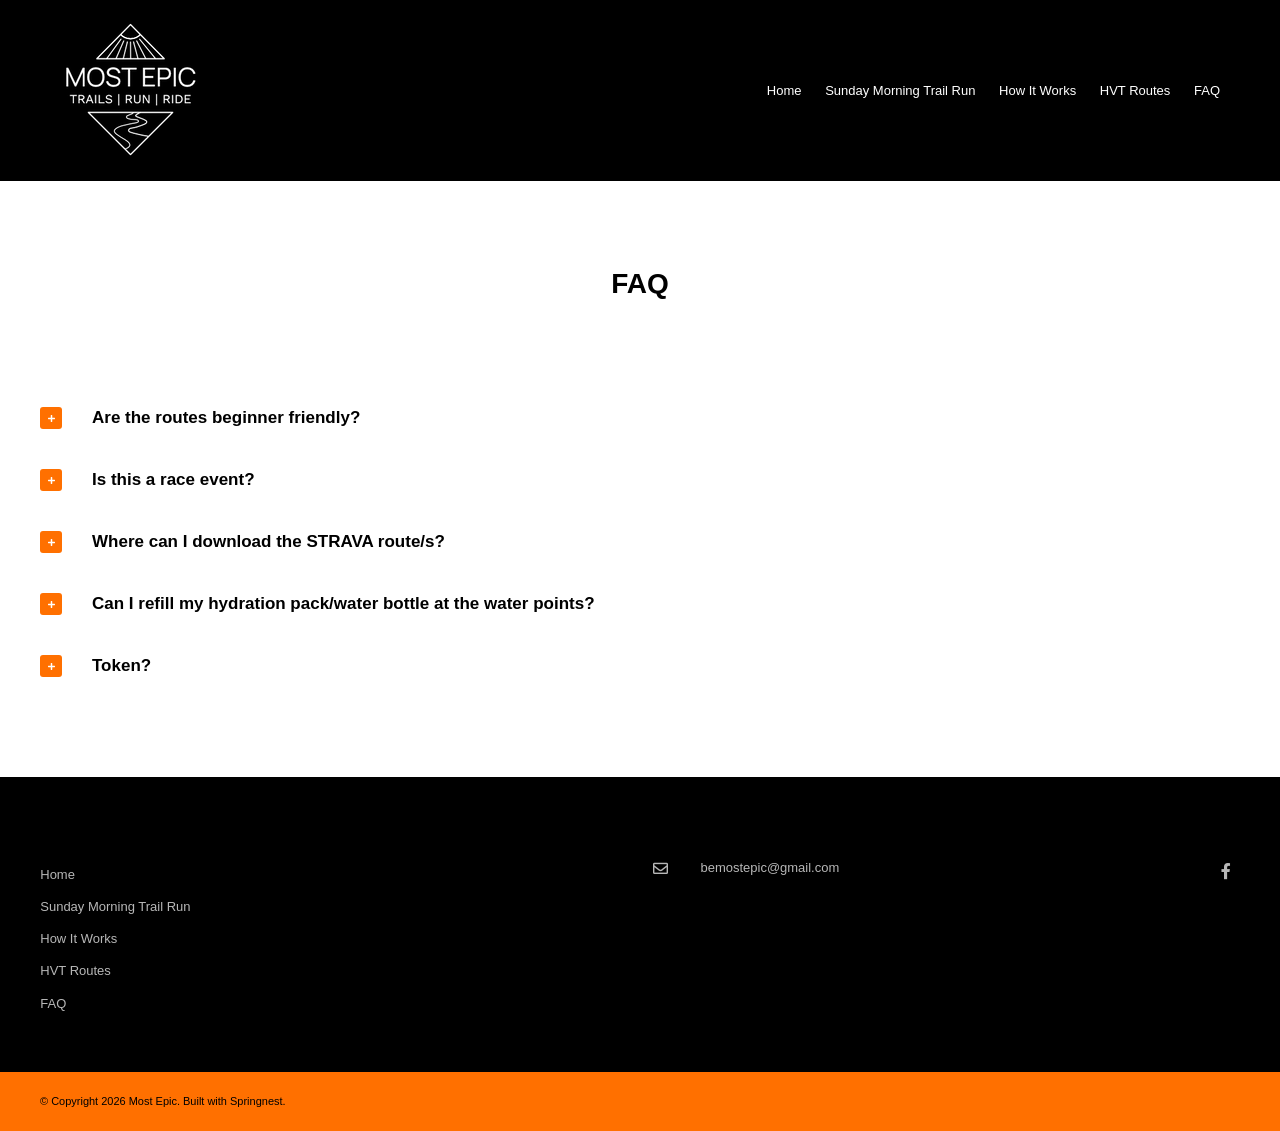
==== pages/faq/index.html @ 0f76d33a "Add files via upload" ====
<!DOCTYPE html>

<html class="no-js" lang="en">
<head>
<meta charset="utf-8"/>
<script>document.documentElement.className=document.documentElement.className.replace(/\bno-js\b/,'js');;</script>
<script>window.snQ=window.snQ||[];window.snReady=window.snReady||function(f){window.snQ.push(f);};(function(){var drained=false;function runOne(f){try{f(window.jQuery);}catch(e){if(window.console&&window.console.error){window.console.error(e);}}}
function drain(){if(drained||!window.jQuery){return;}
drained=true;window.snReady=runOne;var q=window.snQ;window.snQ=[];for(var i=0;i<q.length;i++){runOne(q[i]);}}
if(document.readyState==='loading'){document.addEventListener('DOMContentLoaded',drain);}else{drain();}
window.addEventListener('load',drain);})();;</script>
<link href="../../assets/mostepic.springnest.com/media/img/1kn/v3_logo_only_1000x1000761a430.png" rel="icon"/>
<style type="text/css">@font-face {font-family:'Montserrat';font-style:normal;font-weight:400;src:url(../../assets/mostepic.springnest.com/cf-fonts/s/montserrat/5.2.8/cyrillic/400/normal.woff2);unicode-range:U+0301,U+0400-045F,U+0490-0491,U+04B0-04B1,U+2116;font-display:swap;}@font-face {font-family:'Montserrat';font-style:normal;font-weight:400;src:url(../../assets/mostepic.springnest.com/cf-fonts/s/montserrat/5.2.8/cyrillic-ext/400/normal.woff2);unicode-range:U+0460-052F,U+1C80-1C8A,U+20B4,U+2DE0-2DFF,U+A640-A69F,U+FE2E-FE2F;font-display:swap;}@font-face {font-family:'Montserrat';font-style:normal;font-weight:400;src:url(../../assets/mostepic.springnest.com/cf-fonts/s/montserrat/5.2.8/latin-ext/400/normal.woff2);unicode-range:U+0100-02BA,U+02BD-02C5,U+02C7-02CC,U+02CE-02D7,U+02DD-02FF,U+0304,U+0308,U+0329,U+1D00-1DBF,U+1E00-1E9F,U+1EF2-1EFF,U+2020,U+20A0-20AB,U+20AD-20C0,U+2113,U+2C60-2C7F,U+A720-A7FF;font-display:swap;}@font-face {font-family:'Montserrat';font-style:normal;font-weight:400;src:url(../../assets/mostepic.springnest.com/cf-fonts/s/montserrat/5.2.8/vietnamese/400/normal.woff2);unicode-range:U+0102-0103,U+0110-0111,U+0128-0129,U+0168-0169,U+01A0-01A1,U+01AF-01B0,U+0300-0301,U+0303-0304,U+0308-0309,U+0323,U+0329,U+1EA0-1EF9,U+20AB;font-display:swap;}@font-face {font-family:'Montserrat';font-style:normal;font-weight:400;src:url(../../assets/mostepic.springnest.com/cf-fonts/s/montserrat/5.2.8/latin/400/normal.woff2);unicode-range:U+0000-00FF,U+0131,U+0152-0153,U+02BB-02BC,U+02C6,U+02DA,U+02DC,U+0304,U+0308,U+0329,U+2000-206F,U+20AC,U+2122,U+2191,U+2193,U+2212,U+2215,U+FEFF,U+FFFD;font-display:swap;}@font-face {font-family:'Oswald';font-style:normal;font-weight:700;src:url(../../assets/mostepic.springnest.com/cf-fonts/s/oswald/5.2.8/cyrillic/700/normal.woff2);unicode-range:U+0301,U+0400-045F,U+0490-0491,U+04B0-04B1,U+2116;font-display:swap;}@font-face {font-family:'Oswald';font-style:normal;font-weight:700;src:url(../../assets/mostepic.springnest.com/cf-fonts/s/oswald/5.2.8/cyrillic-ext/700/normal.woff2);unicode-range:U+0460-052F,U+1C80-1C8A,U+20B4,U+2DE0-2DFF,U+A640-A69F,U+FE2E-FE2F;font-display:swap;}@font-face {font-family:'Oswald';font-style:normal;font-weight:700;src:url(../../assets/mostepic.springnest.com/cf-fonts/s/oswald/5.2.8/latin-ext/700/normal.woff2);unicode-range:U+0100-02BA,U+02BD-02C5,U+02C7-02CC,U+02CE-02D7,U+02DD-02FF,U+0304,U+0308,U+0329,U+1D00-1DBF,U+1E00-1E9F,U+1EF2-1EFF,U+2020,U+20A0-20AB,U+20AD-20C0,U+2113,U+2C60-2C7F,U+A720-A7FF;font-display:swap;}@font-face {font-family:'Oswald';font-style:normal;font-weight:700;src:url(../../assets/mostepic.springnest.com/cf-fonts/s/oswald/5.2.8/vietnamese/700/normal.woff2);unicode-range:U+0102-0103,U+0110-0111,U+0128-0129,U+0168-0169,U+01A0-01A1,U+01AF-01B0,U+0300-0301,U+0303-0304,U+0308-0309,U+0323,U+0329,U+1EA0-1EF9,U+20AB;font-display:swap;}@font-face {font-family:'Oswald';font-style:normal;font-weight:700;src:url(../../assets/mostepic.springnest.com/cf-fonts/s/oswald/5.2.8/latin/700/normal.woff2);unicode-range:U+0000-00FF,U+0131,U+0152-0153,U+02BB-02BC,U+02C6,U+02DA,U+02DC,U+0304,U+0308,U+0329,U+2000-206F,U+20AC,U+2122,U+2191,U+2193,U+2212,U+2215,U+FEFF,U+FFFD;font-display:swap;}@font-face {font-family:'Roboto';font-style:normal;font-weight:700;src:url(../../assets/mostepic.springnest.com/cf-fonts/s/roboto/5.2.10/math/700/normal.woff2);unicode-range:U+0302-0303,U+0305,U+0307-0308,U+0310,U+0312,U+0315,U+031A,U+0326-0327,U+032C,U+032F-0330,U+0332-0333,U+0338,U+033A,U+0346,U+034D,U+0391-03A1,U+03A3-03A9,U+03B1-03C9,U+03D1,U+03D5-03D6,U+03F0-03F1,U+03F4-03F5,U+2016-2017,U+2034-2038,U+203C,U+2040,U+2043,U+2047,U+2050,U+2057,U+205F,U+2070-2071,U+2074-208E,U+2090-209C,U+20D0-20DC,U+20E1,U+20E5-20EF,U+2100-2112,U+2114-2115,U+2117-2121,U+2123-214F,U+2190,U+2192,U+2194-21AE,U+21B0-21E5,U+21F1-21F2,U+21F4-2211,U+2213-2214,U+2216-22FF,U+2308-230B,U+2310,U+2319,U+231C-2321,U+2336-237A,U+237C,U+2395,U+239B-23B7,U+23D0,U+23DC-23E1,U+2474-2475,U+25AF,U+25B3,U+25B7,U+25BD,U+25C1,U+25CA,U+25CC,U+25FB,U+266D-266F,U+27C0-27FF,U+2900-2AFF,U+2B0E-2B11,U+2B30-2B4C,U+2BFE,U+3030,U+FF5B,U+FF5D,U+1D400-1D7FF,U+1EE00-1EEFF;font-display:swap;}@font-face {font-family:'Roboto';font-style:normal;font-weight:700;src:url(../../assets/mostepic.springnest.com/cf-fonts/s/roboto/5.2.10/latin/700/normal.woff2);unicode-range:U+0000-00FF,U+0131,U+0152-0153,U+02BB-02BC,U+02C6,U+02DA,U+02DC,U+0304,U+0308,U+0329,U+2000-206F,U+20AC,U+2122,U+2191,U+2193,U+2212,U+2215,U+FEFF,U+FFFD;font-display:swap;}@font-face {font-family:'Roboto';font-style:normal;font-weight:700;src:url(../../assets/mostepic.springnest.com/cf-fonts/s/roboto/5.2.10/greek-ext/700/normal.woff2);unicode-range:U+1F00-1FFF;font-display:swap;}@font-face {font-family:'Roboto';font-style:normal;font-weight:700;src:url(../../assets/mostepic.springnest.com/cf-fonts/s/roboto/5.2.10/cyrillic-ext/700/normal.woff2);unicode-range:U+0460-052F,U+1C80-1C8A,U+20B4,U+2DE0-2DFF,U+A640-A69F,U+FE2E-FE2F;font-display:swap;}@font-face {font-family:'Roboto';font-style:normal;font-weight:700;src:url(../../assets/mostepic.springnest.com/cf-fonts/s/roboto/5.2.10/greek/700/normal.woff2);unicode-range:U+0370-0377,U+037A-037F,U+0384-038A,U+038C,U+038E-03A1,U+03A3-03FF;font-display:swap;}@font-face {font-family:'Roboto';font-style:normal;font-weight:700;src:url(../../assets/mostepic.springnest.com/cf-fonts/s/roboto/5.2.10/cyrillic/700/normal.woff2);unicode-range:U+0301,U+0400-045F,U+0490-0491,U+04B0-04B1,U+2116;font-display:swap;}@font-face {font-family:'Roboto';font-style:normal;font-weight:700;src:url(../../assets/mostepic.springnest.com/cf-fonts/s/roboto/5.2.10/latin-ext/700/normal.woff2);unicode-range:U+0100-02BA,U+02BD-02C5,U+02C7-02CC,U+02CE-02D7,U+02DD-02FF,U+0304,U+0308,U+0329,U+1D00-1DBF,U+1E00-1E9F,U+1EF2-1EFF,U+2020,U+20A0-20AB,U+20AD-20C0,U+2113,U+2C60-2C7F,U+A720-A7FF;font-display:swap;}@font-face {font-family:'Roboto';font-style:normal;font-weight:700;src:url(../../assets/mostepic.springnest.com/cf-fonts/s/roboto/5.2.10/symbols/700/normal.woff2);unicode-range:U+0001-000C,U+000E-001F,U+007F-009F,U+20DD-20E0,U+20E2-20E4,U+2150-218F,U+2190,U+2192,U+2194-2199,U+21AF,U+21E6-21F0,U+21F3,U+2218-2219,U+2299,U+22C4-22C6,U+2300-243F,U+2440-244A,U+2460-24FF,U+25A0-27BF,U+2800-28FF,U+2921-2922,U+2981,U+29BF,U+29EB,U+2B00-2BFF,U+4DC0-4DFF,U+FFF9-FFFB,U+10140-1018E,U+10190-1019C,U+101A0,U+101D0-101FD,U+102E0-102FB,U+10E60-10E7E,U+1D2C0-1D2D3,U+1D2E0-1D37F,U+1F000-1F0FF,U+1F100-1F1AD,U+1F1E6-1F1FF,U+1F30D-1F30F,U+1F315,U+1F31C,U+1F31E,U+1F320-1F32C,U+1F336,U+1F378,U+1F37D,U+1F382,U+1F393-1F39F,U+1F3A7-1F3A8,U+1F3AC-1F3AF,U+1F3C2,U+1F3C4-1F3C6,U+1F3CA-1F3CE,U+1F3D4-1F3E0,U+1F3ED,U+1F3F1-1F3F3,U+1F3F5-1F3F7,U+1F408,U+1F415,U+1F41F,U+1F426,U+1F43F,U+1F441-1F442,U+1F444,U+1F446-1F449,U+1F44C-1F44E,U+1F453,U+1F46A,U+1F47D,U+1F4A3,U+1F4B0,U+1F4B3,U+1F4B9,U+1F4BB,U+1F4BF,U+1F4C8-1F4CB,U+1F4D6,U+1F4DA,U+1F4DF,U+1F4E3-1F4E6,U+1F4EA-1F4ED,U+1F4F7,U+1F4F9-1F4FB,U+1F4FD-1F4FE,U+1F503,U+1F507-1F50B,U+1F50D,U+1F512-1F513,U+1F53E-1F54A,U+1F54F-1F5FA,U+1F610,U+1F650-1F67F,U+1F687,U+1F68D,U+1F691,U+1F694,U+1F698,U+1F6AD,U+1F6B2,U+1F6B9-1F6BA,U+1F6BC,U+1F6C6-1F6CF,U+1F6D3-1F6D7,U+1F6E0-1F6EA,U+1F6F0-1F6F3,U+1F6F7-1F6FC,U+1F700-1F7FF,U+1F800-1F80B,U+1F810-1F847,U+1F850-1F859,U+1F860-1F887,U+1F890-1F8AD,U+1F8B0-1F8BB,U+1F8C0-1F8C1,U+1F900-1F90B,U+1F93B,U+1F946,U+1F984,U+1F996,U+1F9E9,U+1FA00-1FA6F,U+1FA70-1FA7C,U+1FA80-1FA89,U+1FA8F-1FAC6,U+1FACE-1FADC,U+1FADF-1FAE9,U+1FAF0-1FAF8,U+1FB00-1FBFF;font-display:swap;}@font-face {font-family:'Roboto';font-style:normal;font-weight:700;src:url(../../assets/mostepic.springnest.com/cf-fonts/s/roboto/5.2.10/vietnamese/700/normal.woff2);unicode-range:U+0102-0103,U+0110-0111,U+0128-0129,U+0168-0169,U+01A0-01A1,U+01AF-01B0,U+0300-0301,U+0303-0304,U+0308-0309,U+0323,U+0329,U+1EA0-1EF9,U+20AB;font-display:swap;}@font-face {font-family:'Roboto';font-style:normal;font-weight:400;src:url(../../assets/mostepic.springnest.com/cf-fonts/s/roboto/5.2.10/greek/400/normal.woff2);unicode-range:U+0370-0377,U+037A-037F,U+0384-038A,U+038C,U+038E-03A1,U+03A3-03FF;font-display:swap;}@font-face {font-family:'Roboto';font-style:normal;font-weight:400;src:url(../../assets/mostepic.springnest.com/cf-fonts/s/roboto/5.2.10/latin-ext/400/normal.woff2);unicode-range:U+0100-02BA,U+02BD-02C5,U+02C7-02CC,U+02CE-02D7,U+02DD-02FF,U+0304,U+0308,U+0329,U+1D00-1DBF,U+1E00-1E9F,U+1EF2-1EFF,U+2020,U+20A0-20AB,U+20AD-20C0,U+2113,U+2C60-2C7F,U+A720-A7FF;font-display:swap;}@font-face {font-family:'Roboto';font-style:normal;font-weight:400;src:url(../../assets/mostepic.springnest.com/cf-fonts/s/roboto/5.2.10/symbols/400/normal.woff2);unicode-range:U+0001-000C,U+000E-001F,U+007F-009F,U+20DD-20E0,U+20E2-20E4,U+2150-218F,U+2190,U+2192,U+2194-2199,U+21AF,U+21E6-21F0,U+21F3,U+2218-2219,U+2299,U+22C4-22C6,U+2300-243F,U+2440-244A,U+2460-24FF,U+25A0-27BF,U+2800-28FF,U+2921-2922,U+2981,U+29BF,U+29EB,U+2B00-2BFF,U+4DC0-4DFF,U+FFF9-FFFB,U+10140-1018E,U+10190-1019C,U+101A0,U+101D0-101FD,U+102E0-102FB,U+10E60-10E7E,U+1D2C0-1D2D3,U+1D2E0-1D37F,U+1F000-1F0FF,U+1F100-1F1AD,U+1F1E6-1F1FF,U+1F30D-1F30F,U+1F315,U+1F31C,U+1F31E,U+1F320-1F32C,U+1F336,U+1F378,U+1F37D,U+1F382,U+1F393-1F39F,U+1F3A7-1F3A8,U+1F3AC-1F3AF,U+1F3C2,U+1F3C4-1F3C6,U+1F3CA-1F3CE,U+1F3D4-1F3E0,U+1F3ED,U+1F3F1-1F3F3,U+1F3F5-1F3F7,U+1F408,U+1F415,U+1F41F,U+1F426,U+1F43F,U+1F441-1F442,U+1F444,U+1F446-1F449,U+1F44C-1F44E,U+1F453,U+1F46A,U+1F47D,U+1F4A3,U+1F4B0,U+1F4B3,U+1F4B9,U+1F4BB,U+1F4BF,U+1F4C8-1F4CB,U+1F4D6,U+1F4DA,U+1F4DF,U+1F4E3-1F4E6,U+1F4EA-1F4ED,U+1F4F7,U+1F4F9-1F4FB,U+1F4FD-1F4FE,U+1F503,U+1F507-1F50B,U+1F50D,U+1F512-1F513,U+1F53E-1F54A,U+1F54F-1F5FA,U+1F610,U+1F650-1F67F,U+1F687,U+1F68D,U+1F691,U+1F694,U+1F698,U+1F6AD,U+1F6B2,U+1F6B9-1F6BA,U+1F6BC,U+1F6C6-1F6CF,U+1F6D3-1F6D7,U+1F6E0-1F6EA,U+1F6F0-1F6F3,U+1F6F7-1F6FC,U+1F700-1F7FF,U+1F800-1F80B,U+1F810-1F847,U+1F850-1F859,U+1F860-1F887,U+1F890-1F8AD,U+1F8B0-1F8BB,U+1F8C0-1F8C1,U+1F900-1F90B,U+1F93B,U+1F946,U+1F984,U+1F996,U+1F9E9,U+1FA00-1FA6F,U+1FA70-1FA7C,U+1FA80-1FA89,U+1FA8F-1FAC6,U+1FACE-1FADC,U+1FADF-1FAE9,U+1FAF0-1FAF8,U+1FB00-1FBFF;font-display:swap;}@font-face {font-family:'Roboto';font-style:normal;font-weight:400;src:url(../../assets/mostepic.springnest.com/cf-fonts/s/roboto/5.2.10/cyrillic/400/normal.woff2);unicode-range:U+0301,U+0400-045F,U+0490-0491,U+04B0-04B1,U+2116;font-display:swap;}@font-face {font-family:'Roboto';font-style:normal;font-weight:400;src:url(../../assets/mostepic.springnest.com/cf-fonts/s/roboto/5.2.10/vietnamese/400/normal.woff2);unicode-range:U+0102-0103,U+0110-0111,U+0128-0129,U+0168-0169,U+01A0-01A1,U+01AF-01B0,U+0300-0301,U+0303-0304,U+0308-0309,U+0323,U+0329,U+1EA0-1EF9,U+20AB;font-display:swap;}@font-face {font-family:'Roboto';font-style:normal;font-weight:400;src:url(../../assets/mostepic.springnest.com/cf-fonts/s/roboto/5.2.10/greek-ext/400/normal.woff2);unicode-range:U+1F00-1FFF;font-display:swap;}@font-face {font-family:'Roboto';font-style:normal;font-weight:400;src:url(../../assets/mostepic.springnest.com/cf-fonts/s/roboto/5.2.10/cyrillic-ext/400/normal.woff2);unicode-range:U+0460-052F,U+1C80-1C8A,U+20B4,U+2DE0-2DFF,U+A640-A69F,U+FE2E-FE2F;font-display:swap;}@font-face {font-family:'Roboto';font-style:normal;font-weight:400;src:url(../../assets/mostepic.springnest.com/cf-fonts/s/roboto/5.2.10/latin/400/normal.woff2);unicode-range:U+0000-00FF,U+0131,U+0152-0153,U+02BB-02BC,U+02C6,U+02DA,U+02DC,U+0304,U+0308,U+0329,U+2000-206F,U+20AC,U+2122,U+2191,U+2193,U+2212,U+2215,U+FEFF,U+FFFD;font-display:swap;}@font-face {font-family:'Roboto';font-style:normal;font-weight:400;src:url(../../assets/mostepic.springnest.com/cf-fonts/s/roboto/5.2.10/math/400/normal.woff2);unicode-range:U+0302-0303,U+0305,U+0307-0308,U+0310,U+0312,U+0315,U+031A,U+0326-0327,U+032C,U+032F-0330,U+0332-0333,U+0338,U+033A,U+0346,U+034D,U+0391-03A1,U+03A3-03A9,U+03B1-03C9,U+03D1,U+03D5-03D6,U+03F0-03F1,U+03F4-03F5,U+2016-2017,U+2034-2038,U+203C,U+2040,U+2043,U+2047,U+2050,U+2057,U+205F,U+2070-2071,U+2074-208E,U+2090-209C,U+20D0-20DC,U+20E1,U+20E5-20EF,U+2100-2112,U+2114-2115,U+2117-2121,U+2123-214F,U+2190,U+2192,U+2194-21AE,U+21B0-21E5,U+21F1-21F2,U+21F4-2211,U+2213-2214,U+2216-22FF,U+2308-230B,U+2310,U+2319,U+231C-2321,U+2336-237A,U+237C,U+2395,U+239B-23B7,U+23D0,U+23DC-23E1,U+2474-2475,U+25AF,U+25B3,U+25B7,U+25BD,U+25C1,U+25CA,U+25CC,U+25FB,U+266D-266F,U+27C0-27FF,U+2900-2AFF,U+2B0E-2B11,U+2B30-2B4C,U+2BFE,U+3030,U+FF5B,U+FF5D,U+1D400-1D7FF,U+1EE00-1EEFF;font-display:swap;}@font-face {font-family:'Roboto';font-style:normal;font-weight:500;src:url(../../assets/mostepic.springnest.com/cf-fonts/s/roboto/5.2.10/cyrillic/500/normal.woff2);unicode-range:U+0301,U+0400-045F,U+0490-0491,U+04B0-04B1,U+2116;font-display:swap;}@font-face {font-family:'Roboto';font-style:normal;font-weight:500;src:url(../../assets/mostepic.springnest.com/cf-fonts/s/roboto/5.2.10/latin-ext/500/normal.woff2);unicode-range:U+0100-02BA,U+02BD-02C5,U+02C7-02CC,U+02CE-02D7,U+02DD-02FF,U+0304,U+0308,U+0329,U+1D00-1DBF,U+1E00-1E9F,U+1EF2-1EFF,U+2020,U+20A0-20AB,U+20AD-20C0,U+2113,U+2C60-2C7F,U+A720-A7FF;font-display:swap;}@font-face {font-family:'Roboto';font-style:normal;font-weight:500;src:url(../../assets/mostepic.springnest.com/cf-fonts/s/roboto/5.2.10/vietnamese/500/normal.woff2);unicode-range:U+0102-0103,U+0110-0111,U+0128-0129,U+0168-0169,U+01A0-01A1,U+01AF-01B0,U+0300-0301,U+0303-0304,U+0308-0309,U+0323,U+0329,U+1EA0-1EF9,U+20AB;font-display:swap;}@font-face {font-family:'Roboto';font-style:normal;font-weight:500;src:url(../../assets/mostepic.springnest.com/cf-fonts/s/roboto/5.2.10/math/500/normal.woff2);unicode-range:U+0302-0303,U+0305,U+0307-0308,U+0310,U+0312,U+0315,U+031A,U+0326-0327,U+032C,U+032F-0330,U+0332-0333,U+0338,U+033A,U+0346,U+034D,U+0391-03A1,U+03A3-03A9,U+03B1-03C9,U+03D1,U+03D5-03D6,U+03F0-03F1,U+03F4-03F5,U+2016-2017,U+2034-2038,U+203C,U+2040,U+2043,U+2047,U+2050,U+2057,U+205F,U+2070-2071,U+2074-208E,U+2090-209C,U+20D0-20DC,U+20E1,U+20E5-20EF,U+2100-2112,U+2114-2115,U+2117-2121,U+2123-214F,U+2190,U+2192,U+2194-21AE,U+21B0-21E5,U+21F1-21F2,U+21F4-2211,U+2213-2214,U+2216-22FF,U+2308-230B,U+2310,U+2319,U+231C-2321,U+2336-237A,U+237C,U+2395,U+239B-23B7,U+23D0,U+23DC-23E1,U+2474-2475,U+25AF,U+25B3,U+25B7,U+25BD,U+25C1,U+25CA,U+25CC,U+25FB,U+266D-266F,U+27C0-27FF,U+2900-2AFF,U+2B0E-2B11,U+2B30-2B4C,U+2BFE,U+3030,U+FF5B,U+FF5D,U+1D400-1D7FF,U+1EE00-1EEFF;font-display:swap;}@font-face {font-family:'Roboto';font-style:normal;font-weight:500;src:url(../../assets/mostepic.springnest.com/cf-fonts/s/roboto/5.2.10/latin/500/normal.woff2);unicode-range:U+0000-00FF,U+0131,U+0152-0153,U+02BB-02BC,U+02C6,U+02DA,U+02DC,U+0304,U+0308,U+0329,U+2000-206F,U+20AC,U+2122,U+2191,U+2193,U+2212,U+2215,U+FEFF,U+FFFD;font-display:swap;}@font-face {font-family:'Roboto';font-style:normal;font-weight:500;src:url(../../assets/mostepic.springnest.com/cf-fonts/s/roboto/5.2.10/cyrillic-ext/500/normal.woff2);unicode-range:U+0460-052F,U+1C80-1C8A,U+20B4,U+2DE0-2DFF,U+A640-A69F,U+FE2E-FE2F;font-display:swap;}@font-face {font-family:'Roboto';font-style:normal;font-weight:500;src:url(../../assets/mostepic.springnest.com/cf-fonts/s/roboto/5.2.10/greek-ext/500/normal.woff2);unicode-range:U+1F00-1FFF;font-display:swap;}@font-face {font-family:'Roboto';font-style:normal;font-weight:500;src:url(../../assets/mostepic.springnest.com/cf-fonts/s/roboto/5.2.10/symbols/500/normal.woff2);unicode-range:U+0001-000C,U+000E-001F,U+007F-009F,U+20DD-20E0,U+20E2-20E4,U+2150-218F,U+2190,U+2192,U+2194-2199,U+21AF,U+21E6-21F0,U+21F3,U+2218-2219,U+2299,U+22C4-22C6,U+2300-243F,U+2440-244A,U+2460-24FF,U+25A0-27BF,U+2800-28FF,U+2921-2922,U+2981,U+29BF,U+29EB,U+2B00-2BFF,U+4DC0-4DFF,U+FFF9-FFFB,U+10140-1018E,U+10190-1019C,U+101A0,U+101D0-101FD,U+102E0-102FB,U+10E60-10E7E,U+1D2C0-1D2D3,U+1D2E0-1D37F,U+1F000-1F0FF,U+1F100-1F1AD,U+1F1E6-1F1FF,U+1F30D-1F30F,U+1F315,U+1F31C,U+1F31E,U+1F320-1F32C,U+1F336,U+1F378,U+1F37D,U+1F382,U+1F393-1F39F,U+1F3A7-1F3A8,U+1F3AC-1F3AF,U+1F3C2,U+1F3C4-1F3C6,U+1F3CA-1F3CE,U+1F3D4-1F3E0,U+1F3ED,U+1F3F1-1F3F3,U+1F3F5-1F3F7,U+1F408,U+1F415,U+1F41F,U+1F426,U+1F43F,U+1F441-1F442,U+1F444,U+1F446-1F449,U+1F44C-1F44E,U+1F453,U+1F46A,U+1F47D,U+1F4A3,U+1F4B0,U+1F4B3,U+1F4B9,U+1F4BB,U+1F4BF,U+1F4C8-1F4CB,U+1F4D6,U+1F4DA,U+1F4DF,U+1F4E3-1F4E6,U+1F4EA-1F4ED,U+1F4F7,U+1F4F9-1F4FB,U+1F4FD-1F4FE,U+1F503,U+1F507-1F50B,U+1F50D,U+1F512-1F513,U+1F53E-1F54A,U+1F54F-1F5FA,U+1F610,U+1F650-1F67F,U+1F687,U+1F68D,U+1F691,U+1F694,U+1F698,U+1F6AD,U+1F6B2,U+1F6B9-1F6BA,U+1F6BC,U+1F6C6-1F6CF,U+1F6D3-1F6D7,U+1F6E0-1F6EA,U+1F6F0-1F6F3,U+1F6F7-1F6FC,U+1F700-1F7FF,U+1F800-1F80B,U+1F810-1F847,U+1F850-1F859,U+1F860-1F887,U+1F890-1F8AD,U+1F8B0-1F8BB,U+1F8C0-1F8C1,U+1F900-1F90B,U+1F93B,U+1F946,U+1F984,U+1F996,U+1F9E9,U+1FA00-1FA6F,U+1FA70-1FA7C,U+1FA80-1FA89,U+1FA8F-1FAC6,U+1FACE-1FADC,U+1FADF-1FAE9,U+1FAF0-1FAF8,U+1FB00-1FBFF;font-display:swap;}@font-face {font-family:'Roboto';font-style:normal;font-weight:500;src:url(../../assets/mostepic.springnest.com/cf-fonts/s/roboto/5.2.10/greek/500/normal.woff2);unicode-range:U+0370-0377,U+037A-037F,U+0384-038A,U+038C,U+038E-03A1,U+03A3-03FF;font-display:swap;}@font-face {font-family:'Roboto';font-style:normal;font-weight:400;src:url(../../assets/mostepic.springnest.com/cf-fonts/s/roboto/5.2.10/greek-ext/400/normal.woff2);unicode-range:U+1F00-1FFF;font-display:swap;}@font-face {font-family:'Roboto';font-style:normal;font-weight:400;src:url(../../assets/mostepic.springnest.com/cf-fonts/s/roboto/5.2.10/latin-ext/400/normal.woff2);unicode-range:U+0100-02BA,U+02BD-02C5,U+02C7-02CC,U+02CE-02D7,U+02DD-02FF,U+0304,U+0308,U+0329,U+1D00-1DBF,U+1E00-1E9F,U+1EF2-1EFF,U+2020,U+20A0-20AB,U+20AD-20C0,U+2113,U+2C60-2C7F,U+A720-A7FF;font-display:swap;}@font-face {font-family:'Roboto';font-style:normal;font-weight:400;src:url(../../assets/mostepic.springnest.com/cf-fonts/s/roboto/5.2.10/symbols/400/normal.woff2);unicode-range:U+0001-000C,U+000E-001F,U+007F-009F,U+20DD-20E0,U+20E2-20E4,U+2150-218F,U+2190,U+2192,U+2194-2199,U+21AF,U+21E6-21F0,U+21F3,U+2218-2219,U+2299,U+22C4-22C6,U+2300-243F,U+2440-244A,U+2460-24FF,U+25A0-27BF,U+2800-28FF,U+2921-2922,U+2981,U+29BF,U+29EB,U+2B00-2BFF,U+4DC0-4DFF,U+FFF9-FFFB,U+10140-1018E,U+10190-1019C,U+101A0,U+101D0-101FD,U+102E0-102FB,U+10E60-10E7E,U+1D2C0-1D2D3,U+1D2E0-1D37F,U+1F000-1F0FF,U+1F100-1F1AD,U+1F1E6-1F1FF,U+1F30D-1F30F,U+1F315,U+1F31C,U+1F31E,U+1F320-1F32C,U+1F336,U+1F378,U+1F37D,U+1F382,U+1F393-1F39F,U+1F3A7-1F3A8,U+1F3AC-1F3AF,U+1F3C2,U+1F3C4-1F3C6,U+1F3CA-1F3CE,U+1F3D4-1F3E0,U+1F3ED,U+1F3F1-1F3F3,U+1F3F5-1F3F7,U+1F408,U+1F415,U+1F41F,U+1F426,U+1F43F,U+1F441-1F442,U+1F444,U+1F446-1F449,U+1F44C-1F44E,U+1F453,U+1F46A,U+1F47D,U+1F4A3,U+1F4B0,U+1F4B3,U+1F4B9,U+1F4BB,U+1F4BF,U+1F4C8-1F4CB,U+1F4D6,U+1F4DA,U+1F4DF,U+1F4E3-1F4E6,U+1F4EA-1F4ED,U+1F4F7,U+1F4F9-1F4FB,U+1F4FD-1F4FE,U+1F503,U+1F507-1F50B,U+1F50D,U+1F512-1F513,U+1F53E-1F54A,U+1F54F-1F5FA,U+1F610,U+1F650-1F67F,U+1F687,U+1F68D,U+1F691,U+1F694,U+1F698,U+1F6AD,U+1F6B2,U+1F6B9-1F6BA,U+1F6BC,U+1F6C6-1F6CF,U+1F6D3-1F6D7,U+1F6E0-1F6EA,U+1F6F0-1F6F3,U+1F6F7-1F6FC,U+1F700-1F7FF,U+1F800-1F80B,U+1F810-1F847,U+1F850-1F859,U+1F860-1F887,U+1F890-1F8AD,U+1F8B0-1F8BB,U+1F8C0-1F8C1,U+1F900-1F90B,U+1F93B,U+1F946,U+1F984,U+1F996,U+1F9E9,U+1FA00-1FA6F,U+1FA70-1FA7C,U+1FA80-1FA89,U+1FA8F-1FAC6,U+1FACE-1FADC,U+1FADF-1FAE9,U+1FAF0-1FAF8,U+1FB00-1FBFF;font-display:swap;}@font-face {font-family:'Roboto';font-style:normal;font-weight:400;src:url(../../assets/mostepic.springnest.com/cf-fonts/s/roboto/5.2.10/math/400/normal.woff2);unicode-range:U+0302-0303,U+0305,U+0307-0308,U+0310,U+0312,U+0315,U+031A,U+0326-0327,U+032C,U+032F-0330,U+0332-0333,U+0338,U+033A,U+0346,U+034D,U+0391-03A1,U+03A3-03A9,U+03B1-03C9,U+03D1,U+03D5-03D6,U+03F0-03F1,U+03F4-03F5,U+2016-2017,U+2034-2038,U+203C,U+2040,U+2043,U+2047,U+2050,U+2057,U+205F,U+2070-2071,U+2074-208E,U+2090-209C,U+20D0-20DC,U+20E1,U+20E5-20EF,U+2100-2112,U+2114-2115,U+2117-2121,U+2123-214F,U+2190,U+2192,U+2194-21AE,U+21B0-21E5,U+21F1-21F2,U+21F4-2211,U+2213-2214,U+2216-22FF,U+2308-230B,U+2310,U+2319,U+231C-2321,U+2336-237A,U+237C,U+2395,U+239B-23B7,U+23D0,U+23DC-23E1,U+2474-2475,U+25AF,U+25B3,U+25B7,U+25BD,U+25C1,U+25CA,U+25CC,U+25FB,U+266D-266F,U+27C0-27FF,U+2900-2AFF,U+2B0E-2B11,U+2B30-2B4C,U+2BFE,U+3030,U+FF5B,U+FF5D,U+1D400-1D7FF,U+1EE00-1EEFF;font-display:swap;}@font-face {font-family:'Roboto';font-style:normal;font-weight:400;src:url(../../assets/mostepic.springnest.com/cf-fonts/s/roboto/5.2.10/latin/400/normal.woff2);unicode-range:U+0000-00FF,U+0131,U+0152-0153,U+02BB-02BC,U+02C6,U+02DA,U+02DC,U+0304,U+0308,U+0329,U+2000-206F,U+20AC,U+2122,U+2191,U+2193,U+2212,U+2215,U+FEFF,U+FFFD;font-display:swap;}@font-face {font-family:'Roboto';font-style:normal;font-weight:400;src:url(../../assets/mostepic.springnest.com/cf-fonts/s/roboto/5.2.10/greek/400/normal.woff2);unicode-range:U+0370-0377,U+037A-037F,U+0384-038A,U+038C,U+038E-03A1,U+03A3-03FF;font-display:swap;}@font-face {font-family:'Roboto';font-style:normal;font-weight:400;src:url(../../assets/mostepic.springnest.com/cf-fonts/s/roboto/5.2.10/cyrillic/400/normal.woff2);unicode-range:U+0301,U+0400-045F,U+0490-0491,U+04B0-04B1,U+2116;font-display:swap;}@font-face {font-family:'Roboto';font-style:normal;font-weight:400;src:url(../../assets/mostepic.springnest.com/cf-fonts/s/roboto/5.2.10/cyrillic-ext/400/normal.woff2);unicode-range:U+0460-052F,U+1C80-1C8A,U+20B4,U+2DE0-2DFF,U+A640-A69F,U+FE2E-FE2F;font-display:swap;}@font-face {font-family:'Roboto';font-style:normal;font-weight:400;src:url(../../assets/mostepic.springnest.com/cf-fonts/s/roboto/5.2.10/vietnamese/400/normal.woff2);unicode-range:U+0102-0103,U+0110-0111,U+0128-0129,U+0168-0169,U+01A0-01A1,U+01AF-01B0,U+0300-0301,U+0303-0304,U+0308-0309,U+0323,U+0329,U+1EA0-1EF9,U+20AB;font-display:swap;}@font-face {font-family:'Roboto';font-style:italic;font-weight:400;src:url(../../assets/mostepic.springnest.com/cf-fonts/s/roboto/5.2.10/cyrillic-ext/400/italic.woff2);unicode-range:U+0460-052F,U+1C80-1C8A,U+20B4,U+2DE0-2DFF,U+A640-A69F,U+FE2E-FE2F;font-display:swap;}@font-face {font-family:'Roboto';font-style:italic;font-weight:400;src:url(../../assets/mostepic.springnest.com/cf-fonts/s/roboto/5.2.10/greek-ext/400/italic.woff2);unicode-range:U+1F00-1FFF;font-display:swap;}@font-face {font-family:'Roboto';font-style:italic;font-weight:400;src:url(../../assets/mostepic.springnest.com/cf-fonts/s/roboto/5.2.10/latin-ext/400/italic.woff2);unicode-range:U+0100-02BA,U+02BD-02C5,U+02C7-02CC,U+02CE-02D7,U+02DD-02FF,U+0304,U+0308,U+0329,U+1D00-1DBF,U+1E00-1E9F,U+1EF2-1EFF,U+2020,U+20A0-20AB,U+20AD-20C0,U+2113,U+2C60-2C7F,U+A720-A7FF;font-display:swap;}@font-face {font-family:'Roboto';font-style:italic;font-weight:400;src:url(../../assets/mostepic.springnest.com/cf-fonts/s/roboto/5.2.10/greek/400/italic.woff2);unicode-range:U+0370-0377,U+037A-037F,U+0384-038A,U+038C,U+038E-03A1,U+03A3-03FF;font-display:swap;}@font-face {font-family:'Roboto';font-style:italic;font-weight:400;src:url(../../assets/mostepic.springnest.com/cf-fonts/s/roboto/5.2.10/latin/400/italic.woff2);unicode-range:U+0000-00FF,U+0131,U+0152-0153,U+02BB-02BC,U+02C6,U+02DA,U+02DC,U+0304,U+0308,U+0329,U+2000-206F,U+20AC,U+2122,U+2191,U+2193,U+2212,U+2215,U+FEFF,U+FFFD;font-display:swap;}@font-face {font-family:'Roboto';font-style:italic;font-weight:400;src:url(../../assets/mostepic.springnest.com/cf-fonts/s/roboto/5.2.10/math/400/italic.woff2);unicode-range:U+0302-0303,U+0305,U+0307-0308,U+0310,U+0312,U+0315,U+031A,U+0326-0327,U+032C,U+032F-0330,U+0332-0333,U+0338,U+033A,U+0346,U+034D,U+0391-03A1,U+03A3-03A9,U+03B1-03C9,U+03D1,U+03D5-03D6,U+03F0-03F1,U+03F4-03F5,U+2016-2017,U+2034-2038,U+203C,U+2040,U+2043,U+2047,U+2050,U+2057,U+205F,U+2070-2071,U+2074-208E,U+2090-209C,U+20D0-20DC,U+20E1,U+20E5-20EF,U+2100-2112,U+2114-2115,U+2117-2121,U+2123-214F,U+2190,U+2192,U+2194-21AE,U+21B0-21E5,U+21F1-21F2,U+21F4-2211,U+2213-2214,U+2216-22FF,U+2308-230B,U+2310,U+2319,U+231C-2321,U+2336-237A,U+237C,U+2395,U+239B-23B7,U+23D0,U+23DC-23E1,U+2474-2475,U+25AF,U+25B3,U+25B7,U+25BD,U+25C1,U+25CA,U+25CC,U+25FB,U+266D-266F,U+27C0-27FF,U+2900-2AFF,U+2B0E-2B11,U+2B30-2B4C,U+2BFE,U+3030,U+FF5B,U+FF5D,U+1D400-1D7FF,U+1EE00-1EEFF;font-display:swap;}@font-face {font-family:'Roboto';font-style:italic;font-weight:400;src:url(../../assets/mostepic.springnest.com/cf-fonts/s/roboto/5.2.10/symbols/400/italic.woff2);unicode-range:U+0001-000C,U+000E-001F,U+007F-009F,U+20DD-20E0,U+20E2-20E4,U+2150-218F,U+2190,U+2192,U+2194-2199,U+21AF,U+21E6-21F0,U+21F3,U+2218-2219,U+2299,U+22C4-22C6,U+2300-243F,U+2440-244A,U+2460-24FF,U+25A0-27BF,U+2800-28FF,U+2921-2922,U+2981,U+29BF,U+29EB,U+2B00-2BFF,U+4DC0-4DFF,U+FFF9-FFFB,U+10140-1018E,U+10190-1019C,U+101A0,U+101D0-101FD,U+102E0-102FB,U+10E60-10E7E,U+1D2C0-1D2D3,U+1D2E0-1D37F,U+1F000-1F0FF,U+1F100-1F1AD,U+1F1E6-1F1FF,U+1F30D-1F30F,U+1F315,U+1F31C,U+1F31E,U+1F320-1F32C,U+1F336,U+1F378,U+1F37D,U+1F382,U+1F393-1F39F,U+1F3A7-1F3A8,U+1F3AC-1F3AF,U+1F3C2,U+1F3C4-1F3C6,U+1F3CA-1F3CE,U+1F3D4-1F3E0,U+1F3ED,U+1F3F1-1F3F3,U+1F3F5-1F3F7,U+1F408,U+1F415,U+1F41F,U+1F426,U+1F43F,U+1F441-1F442,U+1F444,U+1F446-1F449,U+1F44C-1F44E,U+1F453,U+1F46A,U+1F47D,U+1F4A3,U+1F4B0,U+1F4B3,U+1F4B9,U+1F4BB,U+1F4BF,U+1F4C8-1F4CB,U+1F4D6,U+1F4DA,U+1F4DF,U+1F4E3-1F4E6,U+1F4EA-1F4ED,U+1F4F7,U+1F4F9-1F4FB,U+1F4FD-1F4FE,U+1F503,U+1F507-1F50B,U+1F50D,U+1F512-1F513,U+1F53E-1F54A,U+1F54F-1F5FA,U+1F610,U+1F650-1F67F,U+1F687,U+1F68D,U+1F691,U+1F694,U+1F698,U+1F6AD,U+1F6B2,U+1F6B9-1F6BA,U+1F6BC,U+1F6C6-1F6CF,U+1F6D3-1F6D7,U+1F6E0-1F6EA,U+1F6F0-1F6F3,U+1F6F7-1F6FC,U+1F700-1F7FF,U+1F800-1F80B,U+1F810-1F847,U+1F850-1F859,U+1F860-1F887,U+1F890-1F8AD,U+1F8B0-1F8BB,U+1F8C0-1F8C1,U+1F900-1F90B,U+1F93B,U+1F946,U+1F984,U+1F996,U+1F9E9,U+1FA00-1FA6F,U+1FA70-1FA7C,U+1FA80-1FA89,U+1FA8F-1FAC6,U+1FACE-1FADC,U+1FADF-1FAE9,U+1FAF0-1FAF8,U+1FB00-1FBFF;font-display:swap;}@font-face {font-family:'Roboto';font-style:italic;font-weight:400;src:url(../../assets/mostepic.springnest.com/cf-fonts/s/roboto/5.2.10/vietnamese/400/italic.woff2);unicode-range:U+0102-0103,U+0110-0111,U+0128-0129,U+0168-0169,U+01A0-01A1,U+01AF-01B0,U+0300-0301,U+0303-0304,U+0308-0309,U+0323,U+0329,U+1EA0-1EF9,U+20AB;font-display:swap;}@font-face {font-family:'Roboto';font-style:italic;font-weight:400;src:url(../../assets/mostepic.springnest.com/cf-fonts/s/roboto/5.2.10/cyrillic/400/italic.woff2);unicode-range:U+0301,U+0400-045F,U+0490-0491,U+04B0-04B1,U+2116;font-display:swap;}@font-face {font-family:'Roboto';font-style:normal;font-weight:700;src:url(../../assets/mostepic.springnest.com/cf-fonts/s/roboto/5.2.10/latin-ext/700/normal.woff2);unicode-range:U+0100-02BA,U+02BD-02C5,U+02C7-02CC,U+02CE-02D7,U+02DD-02FF,U+0304,U+0308,U+0329,U+1D00-1DBF,U+1E00-1E9F,U+1EF2-1EFF,U+2020,U+20A0-20AB,U+20AD-20C0,U+2113,U+2C60-2C7F,U+A720-A7FF;font-display:swap;}@font-face {font-family:'Roboto';font-style:normal;font-weight:700;src:url(../../assets/mostepic.springnest.com/cf-fonts/s/roboto/5.2.10/cyrillic-ext/700/normal.woff2);unicode-range:U+0460-052F,U+1C80-1C8A,U+20B4,U+2DE0-2DFF,U+A640-A69F,U+FE2E-FE2F;font-display:swap;}@font-face {font-family:'Roboto';font-style:normal;font-weight:700;src:url(../../assets/mostepic.springnest.com/cf-fonts/s/roboto/5.2.10/latin/700/normal.woff2);unicode-range:U+0000-00FF,U+0131,U+0152-0153,U+02BB-02BC,U+02C6,U+02DA,U+02DC,U+0304,U+0308,U+0329,U+2000-206F,U+20AC,U+2122,U+2191,U+2193,U+2212,U+2215,U+FEFF,U+FFFD;font-display:swap;}@font-face {font-family:'Roboto';font-style:normal;font-weight:700;src:url(../../assets/mostepic.springnest.com/cf-fonts/s/roboto/5.2.10/symbols/700/normal.woff2);unicode-range:U+0001-000C,U+000E-001F,U+007F-009F,U+20DD-20E0,U+20E2-20E4,U+2150-218F,U+2190,U+2192,U+2194-2199,U+21AF,U+21E6-21F0,U+21F3,U+2218-2219,U+2299,U+22C4-22C6,U+2300-243F,U+2440-244A,U+2460-24FF,U+25A0-27BF,U+2800-28FF,U+2921-2922,U+2981,U+29BF,U+29EB,U+2B00-2BFF,U+4DC0-4DFF,U+FFF9-FFFB,U+10140-1018E,U+10190-1019C,U+101A0,U+101D0-101FD,U+102E0-102FB,U+10E60-10E7E,U+1D2C0-1D2D3,U+1D2E0-1D37F,U+1F000-1F0FF,U+1F100-1F1AD,U+1F1E6-1F1FF,U+1F30D-1F30F,U+1F315,U+1F31C,U+1F31E,U+1F320-1F32C,U+1F336,U+1F378,U+1F37D,U+1F382,U+1F393-1F39F,U+1F3A7-1F3A8,U+1F3AC-1F3AF,U+1F3C2,U+1F3C4-1F3C6,U+1F3CA-1F3CE,U+1F3D4-1F3E0,U+1F3ED,U+1F3F1-1F3F3,U+1F3F5-1F3F7,U+1F408,U+1F415,U+1F41F,U+1F426,U+1F43F,U+1F441-1F442,U+1F444,U+1F446-1F449,U+1F44C-1F44E,U+1F453,U+1F46A,U+1F47D,U+1F4A3,U+1F4B0,U+1F4B3,U+1F4B9,U+1F4BB,U+1F4BF,U+1F4C8-1F4CB,U+1F4D6,U+1F4DA,U+1F4DF,U+1F4E3-1F4E6,U+1F4EA-1F4ED,U+1F4F7,U+1F4F9-1F4FB,U+1F4FD-1F4FE,U+1F503,U+1F507-1F50B,U+1F50D,U+1F512-1F513,U+1F53E-1F54A,U+1F54F-1F5FA,U+1F610,U+1F650-1F67F,U+1F687,U+1F68D,U+1F691,U+1F694,U+1F698,U+1F6AD,U+1F6B2,U+1F6B9-1F6BA,U+1F6BC,U+1F6C6-1F6CF,U+1F6D3-1F6D7,U+1F6E0-1F6EA,U+1F6F0-1F6F3,U+1F6F7-1F6FC,U+1F700-1F7FF,U+1F800-1F80B,U+1F810-1F847,U+1F850-1F859,U+1F860-1F887,U+1F890-1F8AD,U+1F8B0-1F8BB,U+1F8C0-1F8C1,U+1F900-1F90B,U+1F93B,U+1F946,U+1F984,U+1F996,U+1F9E9,U+1FA00-1FA6F,U+1FA70-1FA7C,U+1FA80-1FA89,U+1FA8F-1FAC6,U+1FACE-1FADC,U+1FADF-1FAE9,U+1FAF0-1FAF8,U+1FB00-1FBFF;font-display:swap;}@font-face {font-family:'Roboto';font-style:normal;font-weight:700;src:url(../../assets/mostepic.springnest.com/cf-fonts/s/roboto/5.2.10/vietnamese/700/normal.woff2);unicode-range:U+0102-0103,U+0110-0111,U+0128-0129,U+0168-0169,U+01A0-01A1,U+01AF-01B0,U+0300-0301,U+0303-0304,U+0308-0309,U+0323,U+0329,U+1EA0-1EF9,U+20AB;font-display:swap;}@font-face {font-family:'Roboto';font-style:normal;font-weight:700;src:url(../../assets/mostepic.springnest.com/cf-fonts/s/roboto/5.2.10/greek/700/normal.woff2);unicode-range:U+0370-0377,U+037A-037F,U+0384-038A,U+038C,U+038E-03A1,U+03A3-03FF;font-display:swap;}@font-face {font-family:'Roboto';font-style:normal;font-weight:700;src:url(../../assets/mostepic.springnest.com/cf-fonts/s/roboto/5.2.10/cyrillic/700/normal.woff2);unicode-range:U+0301,U+0400-045F,U+0490-0491,U+04B0-04B1,U+2116;font-display:swap;}@font-face {font-family:'Roboto';font-style:normal;font-weight:700;src:url(../../assets/mostepic.springnest.com/cf-fonts/s/roboto/5.2.10/greek-ext/700/normal.woff2);unicode-range:U+1F00-1FFF;font-display:swap;}@font-face {font-family:'Roboto';font-style:normal;font-weight:700;src:url(../../assets/mostepic.springnest.com/cf-fonts/s/roboto/5.2.10/math/700/normal.woff2);unicode-range:U+0302-0303,U+0305,U+0307-0308,U+0310,U+0312,U+0315,U+031A,U+0326-0327,U+032C,U+032F-0330,U+0332-0333,U+0338,U+033A,U+0346,U+034D,U+0391-03A1,U+03A3-03A9,U+03B1-03C9,U+03D1,U+03D5-03D6,U+03F0-03F1,U+03F4-03F5,U+2016-2017,U+2034-2038,U+203C,U+2040,U+2043,U+2047,U+2050,U+2057,U+205F,U+2070-2071,U+2074-208E,U+2090-209C,U+20D0-20DC,U+20E1,U+20E5-20EF,U+2100-2112,U+2114-2115,U+2117-2121,U+2123-214F,U+2190,U+2192,U+2194-21AE,U+21B0-21E5,U+21F1-21F2,U+21F4-2211,U+2213-2214,U+2216-22FF,U+2308-230B,U+2310,U+2319,U+231C-2321,U+2336-237A,U+237C,U+2395,U+239B-23B7,U+23D0,U+23DC-23E1,U+2474-2475,U+25AF,U+25B3,U+25B7,U+25BD,U+25C1,U+25CA,U+25CC,U+25FB,U+266D-266F,U+27C0-27FF,U+2900-2AFF,U+2B0E-2B11,U+2B30-2B4C,U+2BFE,U+3030,U+FF5B,U+FF5D,U+1D400-1D7FF,U+1EE00-1EEFF;font-display:swap;}@font-face {font-family:'Roboto';font-style:italic;font-weight:700;src:url(../../assets/mostepic.springnest.com/cf-fonts/s/roboto/5.2.10/cyrillic-ext/700/italic.woff2);unicode-range:U+0460-052F,U+1C80-1C8A,U+20B4,U+2DE0-2DFF,U+A640-A69F,U+FE2E-FE2F;font-display:swap;}@font-face {font-family:'Roboto';font-style:italic;font-weight:700;src:url(../../assets/mostepic.springnest.com/cf-fonts/s/roboto/5.2.10/vietnamese/700/italic.woff2);unicode-range:U+0102-0103,U+0110-0111,U+0128-0129,U+0168-0169,U+01A0-01A1,U+01AF-01B0,U+0300-0301,U+0303-0304,U+0308-0309,U+0323,U+0329,U+1EA0-1EF9,U+20AB;font-display:swap;}@font-face {font-family:'Roboto';font-style:italic;font-weight:700;src:url(../../assets/mostepic.springnest.com/cf-fonts/s/roboto/5.2.10/math/700/italic.woff2);unicode-range:U+0302-0303,U+0305,U+0307-0308,U+0310,U+0312,U+0315,U+031A,U+0326-0327,U+032C,U+032F-0330,U+0332-0333,U+0338,U+033A,U+0346,U+034D,U+0391-03A1,U+03A3-03A9,U+03B1-03C9,U+03D1,U+03D5-03D6,U+03F0-03F1,U+03F4-03F5,U+2016-2017,U+2034-2038,U+203C,U+2040,U+2043,U+2047,U+2050,U+2057,U+205F,U+2070-2071,U+2074-208E,U+2090-209C,U+20D0-20DC,U+20E1,U+20E5-20EF,U+2100-2112,U+2114-2115,U+2117-2121,U+2123-214F,U+2190,U+2192,U+2194-21AE,U+21B0-21E5,U+21F1-21F2,U+21F4-2211,U+2213-2214,U+2216-22FF,U+2308-230B,U+2310,U+2319,U+231C-2321,U+2336-237A,U+237C,U+2395,U+239B-23B7,U+23D0,U+23DC-23E1,U+2474-2475,U+25AF,U+25B3,U+25B7,U+25BD,U+25C1,U+25CA,U+25CC,U+25FB,U+266D-266F,U+27C0-27FF,U+2900-2AFF,U+2B0E-2B11,U+2B30-2B4C,U+2BFE,U+3030,U+FF5B,U+FF5D,U+1D400-1D7FF,U+1EE00-1EEFF;font-display:swap;}@font-face {font-family:'Roboto';font-style:italic;font-weight:700;src:url(../../assets/mostepic.springnest.com/cf-fonts/s/roboto/5.2.10/greek-ext/700/italic.woff2);unicode-range:U+1F00-1FFF;font-display:swap;}@font-face {font-family:'Roboto';font-style:italic;font-weight:700;src:url(../../assets/mostepic.springnest.com/cf-fonts/s/roboto/5.2.10/latin/700/italic.woff2);unicode-range:U+0000-00FF,U+0131,U+0152-0153,U+02BB-02BC,U+02C6,U+02DA,U+02DC,U+0304,U+0308,U+0329,U+2000-206F,U+20AC,U+2122,U+2191,U+2193,U+2212,U+2215,U+FEFF,U+FFFD;font-display:swap;}@font-face {font-family:'Roboto';font-style:italic;font-weight:700;src:url(../../assets/mostepic.springnest.com/cf-fonts/s/roboto/5.2.10/greek/700/italic.woff2);unicode-range:U+0370-0377,U+037A-037F,U+0384-038A,U+038C,U+038E-03A1,U+03A3-03FF;font-display:swap;}@font-face {font-family:'Roboto';font-style:italic;font-weight:700;src:url(../../assets/mostepic.springnest.com/cf-fonts/s/roboto/5.2.10/symbols/700/italic.woff2);unicode-range:U+0001-000C,U+000E-001F,U+007F-009F,U+20DD-20E0,U+20E2-20E4,U+2150-218F,U+2190,U+2192,U+2194-2199,U+21AF,U+21E6-21F0,U+21F3,U+2218-2219,U+2299,U+22C4-22C6,U+2300-243F,U+2440-244A,U+2460-24FF,U+25A0-27BF,U+2800-28FF,U+2921-2922,U+2981,U+29BF,U+29EB,U+2B00-2BFF,U+4DC0-4DFF,U+FFF9-FFFB,U+10140-1018E,U+10190-1019C,U+101A0,U+101D0-101FD,U+102E0-102FB,U+10E60-10E7E,U+1D2C0-1D2D3,U+1D2E0-1D37F,U+1F000-1F0FF,U+1F100-1F1AD,U+1F1E6-1F1FF,U+1F30D-1F30F,U+1F315,U+1F31C,U+1F31E,U+1F320-1F32C,U+1F336,U+1F378,U+1F37D,U+1F382,U+1F393-1F39F,U+1F3A7-1F3A8,U+1F3AC-1F3AF,U+1F3C2,U+1F3C4-1F3C6,U+1F3CA-1F3CE,U+1F3D4-1F3E0,U+1F3ED,U+1F3F1-1F3F3,U+1F3F5-1F3F7,U+1F408,U+1F415,U+1F41F,U+1F426,U+1F43F,U+1F441-1F442,U+1F444,U+1F446-1F449,U+1F44C-1F44E,U+1F453,U+1F46A,U+1F47D,U+1F4A3,U+1F4B0,U+1F4B3,U+1F4B9,U+1F4BB,U+1F4BF,U+1F4C8-1F4CB,U+1F4D6,U+1F4DA,U+1F4DF,U+1F4E3-1F4E6,U+1F4EA-1F4ED,U+1F4F7,U+1F4F9-1F4FB,U+1F4FD-1F4FE,U+1F503,U+1F507-1F50B,U+1F50D,U+1F512-1F513,U+1F53E-1F54A,U+1F54F-1F5FA,U+1F610,U+1F650-1F67F,U+1F687,U+1F68D,U+1F691,U+1F694,U+1F698,U+1F6AD,U+1F6B2,U+1F6B9-1F6BA,U+1F6BC,U+1F6C6-1F6CF,U+1F6D3-1F6D7,U+1F6E0-1F6EA,U+1F6F0-1F6F3,U+1F6F7-1F6FC,U+1F700-1F7FF,U+1F800-1F80B,U+1F810-1F847,U+1F850-1F859,U+1F860-1F887,U+1F890-1F8AD,U+1F8B0-1F8BB,U+1F8C0-1F8C1,U+1F900-1F90B,U+1F93B,U+1F946,U+1F984,U+1F996,U+1F9E9,U+1FA00-1FA6F,U+1FA70-1FA7C,U+1FA80-1FA89,U+1FA8F-1FAC6,U+1FACE-1FADC,U+1FADF-1FAE9,U+1FAF0-1FAF8,U+1FB00-1FBFF;font-display:swap;}@font-face {font-family:'Roboto';font-style:italic;font-weight:700;src:url(../../assets/mostepic.springnest.com/cf-fonts/s/roboto/5.2.10/latin-ext/700/italic.woff2);unicode-range:U+0100-02BA,U+02BD-02C5,U+02C7-02CC,U+02CE-02D7,U+02DD-02FF,U+0304,U+0308,U+0329,U+1D00-1DBF,U+1E00-1E9F,U+1EF2-1EFF,U+2020,U+20A0-20AB,U+20AD-20C0,U+2113,U+2C60-2C7F,U+A720-A7FF;font-display:swap;}@font-face {font-family:'Roboto';font-style:italic;font-weight:700;src:url(../../assets/mostepic.springnest.com/cf-fonts/s/roboto/5.2.10/cyrillic/700/italic.woff2);unicode-range:U+0301,U+0400-045F,U+0490-0491,U+04B0-04B1,U+2116;font-display:swap;}@font-face {font-family:'Roboto';font-style:normal;font-weight:300;src:url(../../assets/mostepic.springnest.com/cf-fonts/s/roboto/5.2.10/math/300/normal.woff2);unicode-range:U+0302-0303,U+0305,U+0307-0308,U+0310,U+0312,U+0315,U+031A,U+0326-0327,U+032C,U+032F-0330,U+0332-0333,U+0338,U+033A,U+0346,U+034D,U+0391-03A1,U+03A3-03A9,U+03B1-03C9,U+03D1,U+03D5-03D6,U+03F0-03F1,U+03F4-03F5,U+2016-2017,U+2034-2038,U+203C,U+2040,U+2043,U+2047,U+2050,U+2057,U+205F,U+2070-2071,U+2074-208E,U+2090-209C,U+20D0-20DC,U+20E1,U+20E5-20EF,U+2100-2112,U+2114-2115,U+2117-2121,U+2123-214F,U+2190,U+2192,U+2194-21AE,U+21B0-21E5,U+21F1-21F2,U+21F4-2211,U+2213-2214,U+2216-22FF,U+2308-230B,U+2310,U+2319,U+231C-2321,U+2336-237A,U+237C,U+2395,U+239B-23B7,U+23D0,U+23DC-23E1,U+2474-2475,U+25AF,U+25B3,U+25B7,U+25BD,U+25C1,U+25CA,U+25CC,U+25FB,U+266D-266F,U+27C0-27FF,U+2900-2AFF,U+2B0E-2B11,U+2B30-2B4C,U+2BFE,U+3030,U+FF5B,U+FF5D,U+1D400-1D7FF,U+1EE00-1EEFF;font-display:swap;}@font-face {font-family:'Roboto';font-style:normal;font-weight:300;src:url(../../assets/mostepic.springnest.com/cf-fonts/s/roboto/5.2.10/latin-ext/300/normal.woff2);unicode-range:U+0100-02BA,U+02BD-02C5,U+02C7-02CC,U+02CE-02D7,U+02DD-02FF,U+0304,U+0308,U+0329,U+1D00-1DBF,U+1E00-1E9F,U+1EF2-1EFF,U+2020,U+20A0-20AB,U+20AD-20C0,U+2113,U+2C60-2C7F,U+A720-A7FF;font-display:swap;}@font-face {font-family:'Roboto';font-style:normal;font-weight:300;src:url(../../assets/mostepic.springnest.com/cf-fonts/s/roboto/5.2.10/cyrillic/300/normal.woff2);unicode-range:U+0301,U+0400-045F,U+0490-0491,U+04B0-04B1,U+2116;font-display:swap;}@font-face {font-family:'Roboto';font-style:normal;font-weight:300;src:url(../../assets/mostepic.springnest.com/cf-fonts/s/roboto/5.2.10/cyrillic-ext/300/normal.woff2);unicode-range:U+0460-052F,U+1C80-1C8A,U+20B4,U+2DE0-2DFF,U+A640-A69F,U+FE2E-FE2F;font-display:swap;}@font-face {font-family:'Roboto';font-style:normal;font-weight:300;src:url(../../assets/mostepic.springnest.com/cf-fonts/s/roboto/5.2.10/symbols/300/normal.woff2);unicode-range:U+0001-000C,U+000E-001F,U+007F-009F,U+20DD-20E0,U+20E2-20E4,U+2150-218F,U+2190,U+2192,U+2194-2199,U+21AF,U+21E6-21F0,U+21F3,U+2218-2219,U+2299,U+22C4-22C6,U+2300-243F,U+2440-244A,U+2460-24FF,U+25A0-27BF,U+2800-28FF,U+2921-2922,U+2981,U+29BF,U+29EB,U+2B00-2BFF,U+4DC0-4DFF,U+FFF9-FFFB,U+10140-1018E,U+10190-1019C,U+101A0,U+101D0-101FD,U+102E0-102FB,U+10E60-10E7E,U+1D2C0-1D2D3,U+1D2E0-1D37F,U+1F000-1F0FF,U+1F100-1F1AD,U+1F1E6-1F1FF,U+1F30D-1F30F,U+1F315,U+1F31C,U+1F31E,U+1F320-1F32C,U+1F336,U+1F378,U+1F37D,U+1F382,U+1F393-1F39F,U+1F3A7-1F3A8,U+1F3AC-1F3AF,U+1F3C2,U+1F3C4-1F3C6,U+1F3CA-1F3CE,U+1F3D4-1F3E0,U+1F3ED,U+1F3F1-1F3F3,U+1F3F5-1F3F7,U+1F408,U+1F415,U+1F41F,U+1F426,U+1F43F,U+1F441-1F442,U+1F444,U+1F446-1F449,U+1F44C-1F44E,U+1F453,U+1F46A,U+1F47D,U+1F4A3,U+1F4B0,U+1F4B3,U+1F4B9,U+1F4BB,U+1F4BF,U+1F4C8-1F4CB,U+1F4D6,U+1F4DA,U+1F4DF,U+1F4E3-1F4E6,U+1F4EA-1F4ED,U+1F4F7,U+1F4F9-1F4FB,U+1F4FD-1F4FE,U+1F503,U+1F507-1F50B,U+1F50D,U+1F512-1F513,U+1F53E-1F54A,U+1F54F-1F5FA,U+1F610,U+1F650-1F67F,U+1F687,U+1F68D,U+1F691,U+1F694,U+1F698,U+1F6AD,U+1F6B2,U+1F6B9-1F6BA,U+1F6BC,U+1F6C6-1F6CF,U+1F6D3-1F6D7,U+1F6E0-1F6EA,U+1F6F0-1F6F3,U+1F6F7-1F6FC,U+1F700-1F7FF,U+1F800-1F80B,U+1F810-1F847,U+1F850-1F859,U+1F860-1F887,U+1F890-1F8AD,U+1F8B0-1F8BB,U+1F8C0-1F8C1,U+1F900-1F90B,U+1F93B,U+1F946,U+1F984,U+1F996,U+1F9E9,U+1FA00-1FA6F,U+1FA70-1FA7C,U+1FA80-1FA89,U+1FA8F-1FAC6,U+1FACE-1FADC,U+1FADF-1FAE9,U+1FAF0-1FAF8,U+1FB00-1FBFF;font-display:swap;}@font-face {font-family:'Roboto';font-style:normal;font-weight:300;src:url(../../assets/mostepic.springnest.com/cf-fonts/s/roboto/5.2.10/vietnamese/300/normal.woff2);unicode-range:U+0102-0103,U+0110-0111,U+0128-0129,U+0168-0169,U+01A0-01A1,U+01AF-01B0,U+0300-0301,U+0303-0304,U+0308-0309,U+0323,U+0329,U+1EA0-1EF9,U+20AB;font-display:swap;}@font-face {font-family:'Roboto';font-style:normal;font-weight:300;src:url(../../assets/mostepic.springnest.com/cf-fonts/s/roboto/5.2.10/greek/300/normal.woff2);unicode-range:U+0370-0377,U+037A-037F,U+0384-038A,U+038C,U+038E-03A1,U+03A3-03FF;font-display:swap;}@font-face {font-family:'Roboto';font-style:normal;font-weight:300;src:url(../../assets/mostepic.springnest.com/cf-fonts/s/roboto/5.2.10/latin/300/normal.woff2);unicode-range:U+0000-00FF,U+0131,U+0152-0153,U+02BB-02BC,U+02C6,U+02DA,U+02DC,U+0304,U+0308,U+0329,U+2000-206F,U+20AC,U+2122,U+2191,U+2193,U+2212,U+2215,U+FEFF,U+FFFD;font-display:swap;}@font-face {font-family:'Roboto';font-style:normal;font-weight:300;src:url(../../assets/mostepic.springnest.com/cf-fonts/s/roboto/5.2.10/greek-ext/300/normal.woff2);unicode-range:U+1F00-1FFF;font-display:swap;}</style>
<noscript><link href="../../assets/fonts.googleapis.com/css-41bc94bdaa.css" rel="stylesheet"/></noscript>



<title>FAQ - Most Epic</title>
<meta content="" name="description"/>
<meta content="width=device-width, initial-scale=1" name="viewport"/>
<meta content="telephone=no" name="format-detection"/>
<meta content="noindex" name="robots"/>
<link href="https://mostepic.springnest.com/pages/faq/" rel="canonical"/>
<script type="application/ld+json">{"@context":"https://schema.org","@graph":[{"@type":"LocalBusiness","@id":"https://mostepic.springnest.com/#organization","name":"Most Epic","url":"https://mostepic.springnest.com/","logo":"https://mostepic.springnest.com/media/img/1kn/logod72bd38.png","image":["https://mostepic.springnest.com/media/img/1kn/logod72bd38.png"],"geo":{"@type":"GeoCoordinates","latitude":-25.781688,"longitude":28.388683},"email":"bemostepic@gmail.com","sameAs":["https://www.facebook.com/profile.php?id=61579419755031"],"potentialAction":{"@type":"ReserveAction","target":{"@type":"EntryPoint","urlTemplate":"https://chat.whatsapp.com/KJSJ4vc2d5w1RvkFvCfgeq?mode=gi_t"}}},{"@type":"WebSite","@id":"https://mostepic.springnest.com/#website","name":"Most Epic","url":"https://mostepic.springnest.com/","publisher":{"@id":"https://mostepic.springnest.com/#organization"}},{"@type":"WebPage","@id":"https://mostepic.springnest.com/pages/faq/#webpage","url":"https://mostepic.springnest.com/pages/faq/","name":"FAQ","isPartOf":{"@id":"https://mostepic.springnest.com/#website"}}]}</script>
<meta content="summary_large_image" name="twitter:card"/>
<meta content="FAQ - Most Epic" name="twitter:title"/>
<meta content="" name="twitter:description"/>
<meta content="https://mostepic.springnest.com/pages/faq/" property="og:url"/>
<meta content="205541306225909" property="fb:app_id"/>
<meta content="FAQ - Most Epic" property="og:title"/>
<meta content="" property="og:description"/>
<meta content="website" property="og:type"/>


<link href="../../assets/b-cdn.springnest.com/static/CACHE/css/output.5e533613f09f.css" rel="stylesheet"/>
<link as="font" href="../../assets/b-cdn.springnest.com/static/fontawesome/5.15.3/webfonts/fa-solid-900.woff2" rel="preload" type="font/woff2"/>
<link href="../../assets/b-cdn.springnest.com/static/fontawesome/5.15.3/css/all.css" rel="stylesheet"/>
<link href="../../assets/b-cdn.springnest.com/static/CACHE/css/output.85577f4f4e79.css" rel="stylesheet"/>
<link href="../../assets/b-cdn.springnest.com/static/CACHE/css/output.11034998c801.css" rel="stylesheet"/>
<meta content="iuKjeHxlkrhJOZ_73kApt9H4bIMBLJn4jr4cc5Y_OPs" name="google-site-verification"/>
<script>var snSupportsImageSetType=(function(){var probe=document.createElement('div');probe.style.backgroundImage='image-set(url("data:,a") type("image/avif"), url("data:,b") type("image/webp"))';return probe.style.backgroundImage.indexOf('image-set')!==-1;})();function snResolveBgSrcset(el,needed){var attr=el.getAttribute('data-bg-srcset');if(!attr){return;}
var cands=attr.split(',');var url=null,urlW=Infinity,largest=null,largestW=0;for(var i=0;i<cands.length;i++){var parts=cands[i].replace(/^\s+/,'').split(/\s+/);var cw=parseInt(parts[1],10)||0;if(cw>=needed&&cw<urlW){url=parts[0];urlW=cw;}
if(cw>largestW){largest=parts[0];largestW=cw;}}
var chosen=url||largest;if(chosen){var avifable=false;var avif=chosen+(chosen.indexOf('?')===-1?'?':'&')+'format=avif';var usingSet=snSupportsImageSetType&&avifable;if(usingSet){el.style.backgroundImage='image-set(url("'+avif+'") type("image/avif"), url("'+chosen+'") type("image/webp"))';}else{el.style.backgroundImage="url('"+chosen+"')";}
var pre=new Image();pre.src=usingSet?avif:chosen;if(pre.decode){pre.decode().catch(function(){if(usingSet){var preFallback=new Image();preFallback.src=chosen;if(preFallback.decode){preFallback.decode().catch(function(){});}}});}}
el.removeAttribute('data-bg-srcset');}
window.snResolveBgSrcset=snResolveBgSrcset;;</script>
<script src="../../assets/b-cdn.springnest.com/static/CACHE/js/output.369a4f9b4eea.js"></script>

</head>
<body class="large-secondary-buttons large-mobile-font nav-style-exp nav-hover-effect-fade sn-page-type-5 sn-page-type-not1 other-slider-layout-ful allow-wide-header wide-layout hide-image-borders hide-slider-text-dropshadow button-shape-rounded button-style-solid button-style-secondary-underline notification-format-tab notification-bubble-right notification-colours-theme notification-bubble-icon-show sn-site-has-whatsapp-launcher sn-site-whatsapp-launcher-plain sn-site-whatsapp-launcher-right sn-site-whatsapp-launcher-mobile-only" id="sn-page-id-70809">



<div class="sticky-header">
<div class="sticky-header-nav">
<ul class="stickynav">
<li>
<a href="../../index.html">Home</a>
</li>
<li>
<a href="../sunday-morning-trail-run/index.html">Sunday Morning Trail Run</a>
</li>
<li>
<a href="../how-it-works/index.html">How It Works</a>
</li>
<li>
<a href="../hvt-routes/index.html">HVT Routes</a>
</li>
<li>
<a href="index.html">FAQ</a>
</li>

</ul>
</div>
<div class="sticky-header-booking">

</div>
</div>
<header>
<div class="mobile-header">
<div class="mobile-topbar">

<button aria-label="Click to show mobile navigation" class="mobile-nav-button hamburger hamburger--squeeze" type="button">
<span class="hamburger-box">
<span class="hamburger-inner"></span>
</span>
</button>
</div>
<div class="mobile-header-panel mobile-header-panel-menu">
<div class="mobile-header-panel-inner">
<ul class="clearfix" id="mobilenav">
<li>
<a href="../../index.html" title="Home">Home</a>
</li>
<li>
<a href="../sunday-morning-trail-run/index.html" title="Sunday Morning Trail Run - Hazeldean Valley Trails">Sunday Morning Trail Run</a>
</li>
<li>
<a href="../how-it-works/index.html" title="How It Works">How It Works</a>
</li>
<li>
<a href="../hvt-routes/index.html" title="HVT Routes">HVT Routes</a>
</li>
<li>
<a href="index.html" title="FAQ">FAQ</a>
</li>

</ul>
<ul class="social-accounts">

<li><a aria-label="Facebook" class="socicon fab fa-facebook-f" href="https://www.facebook.com/profile.php?id=61579419755031" rel="nofollow noreferrer" target="_blank"></a></li>
</ul>
</div>
</div>
</div>
<div class="header-flat header-flat-c hide-masthead">
<div class="nav-flex" id="nav-wrapper">
<div class="inner">
<div class="book-now-button-flex-wrapper">

</div>
<div id="logo-wrapper">
<div id="logo-tab">
<a href="../../index.html" title="Most Epic">
<img alt="Most Epic" class="responsive" height="153" sizes="(min-width: 150px) 150px, 100vw" src="../../assets/b-cdn.springnest.com/media/img/1kn/logod72bd38-82daf71828.png" srcset="../../assets/b-cdn.springnest.com/media/img/1kn/logod72bd38-82daf71828.png 150w, ../../assets/b-cdn.springnest.com/media/img/1kn/logod72bd38-aea7945cd2.png 240w" style="width: 150px; max-width: 100%;" width="150"/>
</a>
</div>
</div>
<div class="floaty-nav">
<div aria-hidden="true" class="clearfix color-1-background color-30" id="navlabel">
<a class="btn btn-navbar color-30" data-target=".nav-collapse" data-toggle="collapse" href="index.html" rel="nofollow">
<span class="navlabeltext">Menu</span>
<span class="icon-bars">
<span class="icon-bar"></span>
<span class="icon-bar"></span>
<span class="icon-bar"></span>
</span>
</a>
</div>
<ul class="clearfix" id="nav">
<li>
<a href="../../index.html">Home</a>
</li>
<li>
<a href="../sunday-morning-trail-run/index.html">Sunday Morning Trail Run</a>
</li>
<li>
<a href="../how-it-works/index.html">How It Works</a>
</li>
<li>
<a href="../hvt-routes/index.html">HVT Routes</a>
</li>
<li>
<a href="index.html">FAQ</a>
</li>

</ul>
</div>
</div>
</div>
</div>
<div class="limiter clearfix">
<div id="titlebar-bottom">
<div class="logo-space"></div>
<div class="logo-container with-social-links">
<a href="../../index.html" title="Most Epic">
<img alt="Most Epic" class="responsive" height="153" sizes="(min-width: 150px) 150px, 100vw" src="../../assets/b-cdn.springnest.com/media/img/1kn/logod72bd38-82daf71828.png" srcset="../../assets/b-cdn.springnest.com/media/img/1kn/logod72bd38-82daf71828.png 150w, ../../assets/b-cdn.springnest.com/media/img/1kn/logod72bd38-aea7945cd2.png 240w" style="width: 150px; max-width: 100%;" width="150"/>
</a>
</div>
</div>
</div>
</header>
<div id="main" role="main">
<div id="main-inner">
<div class="basicinfosection-id-15341 basicinfosection">
<div class="limiter textsection-inner">
<h1 class="homepage-heading textblock-align-center">FAQ</h1>
</div>
</div>
<div class="blocksection-id-15342 blocksection blocksection-style-a">
<div class="limiter">
<div class="featured-accordion accordion-toggle-icon-plus accordion-toggle-style-button accordion-toggle-position-left" data-autoclose="true">
<div class="featured-accordion-item no-image block-has-text">
<div class="featured-accordion-item-header featured-area-text-align-l">
<i class="featured-accordion-item-switch fas fa-plus"></i>
<h3>Are the routes beginner friendly?</h3>
</div>
<div class="featured-accordion-item-content">
<div class="featured-area-text featured-area-text-align-l">
<div class="featured-area-text-inner">
<div class="prose longform-readmore" data-collapsed-height="68">
<p>The 5KM route is the least technical and offers an excellent introduction to trail running.</p>
<p>The 10KM and 15KM routes are not overly technical, but do require a higher level of fitness to complete by cut-off (11h00).</p>
</div>
<div class="cta-row">
</div>
</div>
</div>
</div>
</div>
<div class="featured-accordion-item no-image block-has-text">
<div class="featured-accordion-item-header featured-area-text-align-l">
<i class="featured-accordion-item-switch fas fa-plus"></i>
<h3>Is this a race event?</h3>
</div>
<div class="featured-accordion-item-content">
<div class="featured-area-text featured-area-text-align-l">
<div class="featured-area-text-inner">
<div class="prose longform-readmore" data-collapsed-height="68">
<p>No, the Sunday Morning Trail Run is better described as a supported time trial event. We provide the convenience of marked routes and water points.</p>
</div>
<div class="cta-row">
</div>
</div>
</div>
</div>
</div>
<div class="featured-accordion-item no-image block-has-text">
<div class="featured-accordion-item-header featured-area-text-align-l">
<i class="featured-accordion-item-switch fas fa-plus"></i>
<h3>Where can I download the STRAVA route/s?</h3>
</div>
<div class="featured-accordion-item-content">
<div class="featured-area-text featured-area-text-align-l">
<div class="featured-area-text-inner">
<div class="prose longform-readmore" data-collapsed-height="68">
<p>Please open any of the following links*:</p>
<ul>
<li><a href="https://www.strava.com/routes/3391842033108870886" rel="noopener" target="_blank">MOST EPIC 5KM</a></li>
<li><a href="https://www.strava.com/routes/3391848088860285436" rel="noopener" target="_blank">MOST EPIC 10KM</a></li>
<li><a href="https://www.strava.com/routes/3391848497798287078" rel="noopener" target="_blank">MOST EPIC 15KM</a></li>
</ul>
<p>(* It's easier to join the <a href="https://www.strava.com/clubs/mostepic" rel="noopener" target="_blank">MOST EPIC STRAVA Club</a> and then save the routes from there.)</p>
<p>(<strong><em>Disclaimer</em></strong>: STRAVA Routes apply automated smoothing and are not trail accurate - <strong>always</strong> follow the red boot print and split boards.)</p>
</div>
<div class="cta-row">
</div>
</div>
</div>
</div>
</div>
<div class="featured-accordion-item no-image block-has-text">
<div class="featured-accordion-item-header featured-area-text-align-l">
<i class="featured-accordion-item-switch fas fa-plus"></i>
<h3>Can I refill my hydration pack/water bottle at the water points?</h3>
</div>
<div class="featured-accordion-item-content">
<div class="featured-area-text featured-area-text-align-l">
<div class="featured-area-text-inner">
<div class="prose longform-readmore" data-collapsed-height="68">
<p>Yes.</p>
</div>
<div class="cta-row">
</div>
</div>
</div>
</div>
</div>
<div class="featured-accordion-item no-image block-has-text">
<div class="featured-accordion-item-header featured-area-text-align-l">
<i class="featured-accordion-item-switch fas fa-plus"></i>
<h3>Token?</h3>
</div>
<div class="featured-accordion-item-content">
<div class="featured-area-text featured-area-text-align-l">
<div class="featured-area-text-inner">
<div class="prose longform-readmore" data-collapsed-height="68">
<p>The Sunday Morning Trail Run is not a traditional competitive event - there is a stronger focus on facilitating training, fitness and well-being - but we still see the value in providing participants with something to commemorate the session.</p>
<p>Our tokens are varied and will change from time to time - button badges, fridge magnets, stickers, medals - all themed to the event and venue, something novel to remember the day by.</p>
</div>
<div class="cta-row">
</div>
</div>
</div>
</div>
</div>
</div>
</div>
</div>
</div>
</div>
<footer>
<div id="thickfooter">
<div class="limiter color-48-background color-49">
<div class="thickfooter-cols">
<div class="thickfooter-col footernav-col">
<ul>
<li><a class="color-49 color-50-hover" href="../../index.html" title="Home">Home</a></li>
<li><a class="color-49 color-50-hover" href="../sunday-morning-trail-run/index.html" title="Sunday Morning Trail Run - Hazeldean Valley Trails">Sunday Morning Trail Run</a></li>
<li><a class="color-49 color-50-hover" href="../how-it-works/index.html" title="How It Works">How It Works</a></li>
<li><a class="color-49 color-50-hover" href="../hvt-routes/index.html" title="HVT Routes">HVT Routes</a></li>
<li><a class="color-49 color-50-hover" href="index.html" title="FAQ">FAQ</a></li>

</ul>
</div>
<div class="thickfooter-col footernav-col">
<ul>
</ul>
</div>
<div class="thickfooter-col thickfooter-contact">
<div class="address-section">
<div class="address-sub-section">
<div class="address-icon color-49">
<i class="icon-envelope-alt far fa-envelope"></i>
</div>
<div class="address-section-details">
<span><a class="color-49 color-50-hover" href="mailto:bemostepic@gmail.com" rel="nofollow noreferrer" target="_blank">bemostepic@gmail.com</a></span>
</div>
</div>
</div>
</div>
<div class="thickfooter-col thickfooter-social">
<ul class="social-accounts">
<li><a aria-label="Facebook" class="socicon fab fa-facebook-f color-49 color-50-hover" href="https://www.facebook.com/profile.php?id=61579419755031" rel="nofollow noreferrer" target="_blank"></a></li>
</ul>
</div>
</div>
</div>
</div>
<div class="color-58" id="footer-bottom">
<div class="limiter color-57-background color-58 clearfix">
<p>© Copyright 2026 Most Epic.

             Built with <a href="https://springnest.com?utm_source=mostepic.springnest.com&amp;utm_medium=Clients&amp;utm_campaign=ClientSites&amp;utm_content=Built+with+Springnest" rel="nofollow noreferrer" target="_blank">Springnest</a>.

            

            

            

            

            

            

            </p>
</div>
</div>
</footer>
<div class="offcanvas-overlay"></div>

<div aria-hidden="true" class="pswp" role="dialog" tabindex="-1">

<div class="pswp__bg"></div>

<div class="pswp__scroll-wrap">

<div class="pswp__container">
<div class="pswp__item"></div>
<div class="pswp__item"></div>
<div class="pswp__item"></div>
</div>

<div class="pswp__ui pswp__ui--hidden">
<div class="pswp__top-bar">

<div class="pswp__counter"></div>
<button aria-label="Close (Esc)" class="pswp__button pswp__button--close" title="Close (Esc)"></button>

<button aria-label="Toggle fullscreen" class="pswp__button pswp__button--fs" title="Toggle fullscreen"></button>
<button aria-label="Zoom in/out" class="pswp__button pswp__button--zoom" title="Zoom in/out"></button>


<div class="pswp__preloader">
<div class="pswp__preloader__icn">
<div class="pswp__preloader__cut">
<div class="pswp__preloader__donut"></div>
</div>
</div>
</div>
</div>
<div class="pswp__share-modal pswp__share-modal--hidden pswp__single-tap">
<div class="pswp__share-tooltip"></div>
</div>
<button aria-label="Previous (arrow left)" class="pswp__button pswp__button--arrow--left" title="Previous (arrow left)">
</button>
<button aria-label="Next (arrow right)" class="pswp__button pswp__button--arrow--right" title="Next (arrow right)">
</button>
<div class="pswp__caption">
<div class="pswp__caption__center"></div>
</div>
</div>
</div>
</div>
<script src="../../assets/b-cdn.springnest.com/static/client/js/libs/jquery-1.7.1.min.js"></script>
<script>function setCookie(name,value,days){var expires="";if(days){var date=new Date();date.setTime(date.getTime()+(days*24*60*60*1000));expires="; expires="+date.toUTCString();}
document.cookie=name+"="+(value||"")+expires+"; path=/";}
function getCookie(name){var nameEQ=name+"=";var ca=document.cookie.split(';');for(var i=0;i<ca.length;i++){var c=ca[i];while(c.charAt(0)==' ')c=c.substring(1,c.length);if(c.indexOf(nameEQ)==0)return c.substring(nameEQ.length,c.length);}
return null;}
function eraseCookie(name){document.cookie=name+'=; Max-Age=-99999999;';};</script>


<script>var springlang='';var slidersDirectionNav=false;;</script>
<script>window.dateformat="yy-mm-dd";;</script>
<script src="../../assets/b-cdn.springnest.com/static/CACHE/js/output.2bcdaf2098d6.js"></script>
<script src="../../assets/b-cdn.springnest.com/static/CACHE/js/output.1832b47b2adc.js"></script>
<script src="../../assets/b-cdn.springnest.com/static/CACHE/js/output.edb530ca1b41.js"></script>

<script>"function"!==typeof Object.create&&(Object.create=function(f){function g(){}g.prototype=f;return new g});(function(f,g,k){var l={init:function(a,b){this.$elem=f(b);this.options=f.extend({},f.fn.owlCarousel.options,this.$elem.data(),a);this.userOptions=a;this.loadContent()},loadContent:function(){function a(a){var d,e="";if("function"===typeof b.options.jsonSuccess)b.options.jsonSuccess.apply(this,[a]);else{for(d in a.owl)a.owl.hasOwnProperty(d)&&(e+=a.owl[d].item);b.$elem.html(e)}b.logIn()}var b=this,e;"function"===typeof b.options.beforeInit&&b.options.beforeInit.apply(this,[b.$elem]);"string"===typeof b.options.jsonPath?(e=b.options.jsonPath,f.getJSON(e,a)):b.logIn()},logIn:function(){this.$elem.data("owl-originalStyles",this.$elem.attr("style"));this.$elem.data("owl-originalClasses",this.$elem.attr("class"));this.$elem.css({opacity:0});this.orignalItems=this.options.items;this.checkBrowser();this.wrapperWidth=0;this.checkVisible=null;this.setVars()},setVars:function(){if(0===this.$elem.children().length)return!1;this.baseClass();this.eventTypes();this.$userItems=this.$elem.children();this.itemsAmount=this.$userItems.length;this.wrapItems();this.$owlItems=this.$elem.find(".owl-item");this.$owlWrapper=this.$elem.find(".owl-wrapper");this.playDirection="next";this.prevItem=0;this.prevArr=[0];this.currentItem=0;this.customEvents();this.onStartup()},onStartup:function(){this.updateItems();this.calculateAll();this.buildControls();this.updateControls();this.response();this.moveEvents();this.stopOnHover();this.owlStatus();!1!==this.options.transitionStyle&&this.transitionTypes(this.options.transitionStyle);!0===this.options.autoPlay&&(this.options.autoPlay=5E3);this.play();this.$elem.find(".owl-wrapper").css("display","block");this.$elem.is(":visible")?this.$elem.css("opacity",1):this.watchVisibility();this.onstartup=!1;this.eachMoveUpdate();"function"===typeof this.options.afterInit&&this.options.afterInit.apply(this,[this.$elem])},eachMoveUpdate:function(){!0===this.options.lazyLoad&&this.lazyLoad();!0===this.options.autoHeight&&this.autoHeight();this.onVisibleItems();"function"===typeof this.options.afterAction&&this.options.afterAction.apply(this,[this.$elem])},updateVars:function(){"function"===typeof this.options.beforeUpdate&&this.options.beforeUpdate.apply(this,[this.$elem]);this.watchVisibility();this.updateItems();this.calculateAll();this.updatePosition();this.updateControls();this.eachMoveUpdate();"function"===typeof this.options.afterUpdate&&this.options.afterUpdate.apply(this,[this.$elem])},reload:function(){var a=this;g.setTimeout(function(){a.updateVars()},0)},watchVisibility:function(){var a=this;if(!1===a.$elem.is(":visible"))a.$elem.css({opacity:0}),g.clearInterval(a.autoPlayInterval),g.clearInterval(a.checkVisible);else return!1;a.checkVisible=g.setInterval(function(){a.$elem.is(":visible")&&(a.reload(),a.$elem.animate({opacity:1},200),g.clearInterval(a.checkVisible))},500)},wrapItems:function(){this.$userItems.wrapAll('<div class="owl-wrapper">').wrap('<div class="owl-item"></div>');this.$elem.find(".owl-wrapper").wrap('<div class="owl-wrapper-outer">');this.wrapperOuter=this.$elem.find(".owl-wrapper-outer");this.$elem.css("display","block")},baseClass:function(){var a=this.$elem.hasClass(this.options.baseClass),b=this.$elem.hasClass(this.options.theme);a||this.$elem.addClass(this.options.baseClass);b||this.$elem.addClass(this.options.theme)},updateItems:function(){var a,b;if(!1===this.options.responsive)return!1;if(!0===this.options.singleItem)return this.options.items=this.orignalItems=1,this.options.itemsCustom=!1,this.options.itemsDesktop=!1,this.options.itemsDesktopSmall=!1,this.options.itemsTablet=!1,this.options.itemsTabletSmall=!1,this.options.itemsMobile=!1;a=f(this.options.responsiveBaseWidth).width();a>(this.options.itemsDesktop[0]||this.orignalItems)&&(this.options.items=this.orignalItems);if(!1!==this.options.itemsCustom)for(this.options.itemsCustom.sort(function(a,b){return a[0]-b[0]}),b=0;b<this.options.itemsCustom.length;b+=1)this.options.itemsCustom[b][0]<=a&&(this.options.items=this.options.itemsCustom[b][1]);else a<=this.options.itemsDesktop[0]&&!1!==this.options.itemsDesktop&&(this.options.items=this.options.itemsDesktop[1]),a<=this.options.itemsDesktopSmall[0]&&!1!==this.options.itemsDesktopSmall&&(this.options.items=this.options.itemsDesktopSmall[1]),a<=this.options.itemsTablet[0]&&!1!==this.options.itemsTablet&&(this.options.items=this.options.itemsTablet[1]),a<=this.options.itemsTabletSmall[0]&&!1!==this.options.itemsTabletSmall&&(this.options.items=this.options.itemsTabletSmall[1]),a<=this.options.itemsMobile[0]&&!1!==this.options.itemsMobile&&(this.options.items=this.options.itemsMobile[1]);this.options.items>this.itemsAmount&&!0===this.options.itemsScaleUp&&(this.options.items=this.itemsAmount)},response:function(){var a=this,b,e;if(!0!==a.options.responsive)return!1;e=f(g).width();a.resizer=function(){f(g).width()!==e&&(!1!==a.options.autoPlay&&g.clearInterval(a.autoPlayInterval),g.clearTimeout(b),b=g.setTimeout(function(){e=f(g).width();a.updateVars()},a.options.responsiveRefreshRate))};f(g).resize(a.resizer)},updatePosition:function(){this.jumpTo(this.currentItem);!1!==this.options.autoPlay&&this.checkAp()},appendItemsSizes:function(){var a=this,b=0,e=a.itemsAmount-a.options.items;a.$owlItems.each(function(c){var d=f(this);d.css({width:a.itemWidth}).data("owl-item",Number(c));if(0===c%a.options.items||c===e)c>e||(b+=1);d.data("owl-roundPages",b)})},appendWrapperSizes:function(){this.$owlWrapper.css({width:this.$owlItems.length*this.itemWidth*2,left:0});this.appendItemsSizes()},calculateAll:function(){this.calculateWidth();this.appendWrapperSizes();this.loops();this.max()},calculateWidth:function(){this.itemWidth=Math.round(this.$elem.width()/this.options.items)},max:function(){var a=-1*(this.itemsAmount*this.itemWidth-this.options.items*this.itemWidth);this.options.items>this.itemsAmount?this.maximumPixels=a=this.maximumItem=0:(this.maximumItem=this.itemsAmount-this.options.items,this.maximumPixels=a);return a},min:function(){return 0},loops:function(){var a=0,b=0,e,c;this.positionsInArray=[0];this.pagesInArray=[];for(e=0;e<this.itemsAmount;e+=1)b+=this.itemWidth,this.positionsInArray.push(-b),!0===this.options.scrollPerPage&&(c=f(this.$owlItems[e]),c=c.data("owl-roundPages"),c!==a&&(this.pagesInArray[a]=this.positionsInArray[e],a=c))},buildControls:function(){if(!0===this.options.navigation||!0===this.options.pagination)this.owlControls=f('<div class="owl-controls"/>').toggleClass("clickable",!this.browser.isTouch).appendTo(this.$elem);!0===this.options.pagination&&this.buildPagination();!0===this.options.navigation&&this.buildButtons()},buildButtons:function(){var a=this,b=f('<div class="owl-buttons"/>');a.owlControls.append(b);a.buttonPrev=f("<div/>",{"class":"owl-prev",html:a.options.navigationText[0]||""});a.buttonNext=f("<div/>",{"class":"owl-next",html:a.options.navigationText[1]||""});b.append(a.buttonPrev).append(a.buttonNext);b.on("touchstart.owlControls mousedown.owlControls",'div[class^="owl"]',function(a){a.preventDefault()});b.on("touchend.owlControls mouseup.owlControls",'div[class^="owl"]',function(b){b.preventDefault();f(this).hasClass("owl-next")?a.next():a.prev()})},buildPagination:function(){var a=this;a.paginationWrapper=f('<div class="owl-pagination"/>');a.owlControls.append(a.paginationWrapper);a.paginationWrapper.on("touchend.owlControls mouseup.owlControls",".owl-page",function(b){b.preventDefault();Number(f(this).data("owl-page"))!==a.currentItem&&a.goTo(Number(f(this).data("owl-page")),!0)})},updatePagination:function(){var a,b,e,c,d,g;if(!1===this.options.pagination)return!1;this.paginationWrapper.html("");a=0;b=this.itemsAmount-this.itemsAmount%this.options.items;for(c=0;c<this.itemsAmount;c+=1)0===c%this.options.items&&(a+=1,b===c&&(e=this.itemsAmount-this.options.items),d=f("<div/>",{"class":"owl-page"}),g=f("<span></span>",{text:!0===this.options.paginationNumbers?a:"","class":!0===this.options.paginationNumbers?"owl-numbers":""}),d.append(g),d.data("owl-page",b===c?e:c),d.data("owl-roundPages",a),this.paginationWrapper.append(d));this.checkPagination()},checkPagination:function(){var a=this;if(!1===a.options.pagination)return!1;a.paginationWrapper.find(".owl-page").each(function(){f(this).data("owl-roundPages")===f(a.$owlItems[a.currentItem]).data("owl-roundPages")&&(a.paginationWrapper.find(".owl-page").removeClass("active"),f(this).addClass("active"))})},checkNavigation:function(){if(!1===this.options.navigation)return!1;!1===this.options.rewindNav&&(0===this.currentItem&&0===this.maximumItem?(this.buttonPrev.addClass("disabled"),this.buttonNext.addClass("disabled")):0===this.currentItem&&0!==this.maximumItem?(this.buttonPrev.addClass("disabled"),this.buttonNext.removeClass("disabled")):this.currentItem===this.maximumItem?(this.buttonPrev.removeClass("disabled"),this.buttonNext.addClass("disabled")):0!==this.currentItem&&this.currentItem!==this.maximumItem&&(this.buttonPrev.removeClass("disabled"),this.buttonNext.removeClass("disabled")))},updateControls:function(){this.updatePagination();this.checkNavigation();this.owlControls&&(this.options.items>=this.itemsAmount?this.owlControls.hide():this.owlControls.show())},destroyControls:function(){this.owlControls&&this.owlControls.remove()},next:function(a){if(this.isTransition)return!1;this.currentItem+=!0===this.options.scrollPerPage?this.options.items:1;if(this.currentItem>this.maximumItem+(!0===this.options.scrollPerPage?this.options.items-1:0))if(!0===this.options.rewindNav)this.currentItem=0,a="rewind";else return this.currentItem=this.maximumItem,!1;this.goTo(this.currentItem,a)},prev:function(a){if(this.isTransition)return!1;this.currentItem=!0===this.options.scrollPerPage&&0<this.currentItem&&this.currentItem<this.options.items?0:this.currentItem-(!0===this.options.scrollPerPage?this.options.items:1);if(0>this.currentItem)if(!0===this.options.rewindNav)this.currentItem=this.maximumItem,a="rewind";else return this.currentItem=0,!1;this.goTo(this.currentItem,a)},goTo:function(a,b,e){var c=this;if(c.isTransition)return!1;"function"===typeof c.options.beforeMove&&c.options.beforeMove.apply(this,[c.$elem]);a>=c.maximumItem?a=c.maximumItem:0>=a&&(a=0);c.currentItem=c.owl.currentItem=a;if(!1!==c.options.transitionStyle&&"drag"!==e&&1===c.options.items&&!0===c.browser.support3d)return c.swapSpeed(0),!0===c.browser.support3d?c.transition3d(c.positionsInArray[a]):c.css2slide(c.positionsInArray[a],1),c.afterGo(),c.singleItemTransition(),!1;a=c.positionsInArray[a];!0===c.browser.support3d?(c.isCss3Finish=!1,!0===b?(c.swapSpeed("paginationSpeed"),g.setTimeout(function(){c.isCss3Finish=!0},c.options.paginationSpeed)):"rewind"===b?(c.swapSpeed(c.options.rewindSpeed),g.setTimeout(function(){c.isCss3Finish=!0},c.options.rewindSpeed)):(c.swapSpeed("slideSpeed"),g.setTimeout(function(){c.isCss3Finish=!0},c.options.slideSpeed)),c.transition3d(a)):!0===b?c.css2slide(a,c.options.paginationSpeed):"rewind"===b?c.css2slide(a,c.options.rewindSpeed):c.css2slide(a,c.options.slideSpeed);c.afterGo()},jumpTo:function(a){"function"===typeof this.options.beforeMove&&this.options.beforeMove.apply(this,[this.$elem]);a>=this.maximumItem||-1===a?a=this.maximumItem:0>=a&&(a=0);this.swapSpeed(0);!0===this.browser.support3d?this.transition3d(this.positionsInArray[a]):this.css2slide(this.positionsInArray[a],1);this.currentItem=this.owl.currentItem=a;this.afterGo()},afterGo:function(){this.prevArr.push(this.currentItem);this.prevItem=this.owl.prevItem=this.prevArr[this.prevArr.length-2];this.prevArr.shift(0);this.prevItem!==this.currentItem&&(this.checkPagination(),this.checkNavigation(),this.eachMoveUpdate(),!1!==this.options.autoPlay&&this.checkAp());"function"===typeof this.options.afterMove&&this.prevItem!==this.currentItem&&this.options.afterMove.apply(this,[this.$elem])},stop:function(){this.apStatus="stop";g.clearInterval(this.autoPlayInterval)},checkAp:function(){"stop"!==this.apStatus&&this.play()},play:function(){var a=this;a.apStatus="play";if(!1===a.options.autoPlay)return!1;g.clearInterval(a.autoPlayInterval);a.autoPlayInterval=g.setInterval(function(){a.next(!0)},a.options.autoPlay)},swapSpeed:function(a){"slideSpeed"===a?this.$owlWrapper.css(this.addCssSpeed(this.options.slideSpeed)):"paginationSpeed"===a?this.$owlWrapper.css(this.addCssSpeed(this.options.paginationSpeed)):"string"!==typeof a&&this.$owlWrapper.css(this.addCssSpeed(a))},addCssSpeed:function(a){return{"-webkit-transition":"all "+a+"ms ease","-moz-transition":"all "+a+"ms ease","-o-transition":"all "+a+"ms ease",transition:"all "+a+"ms ease"}},removeTransition:function(){return{"-webkit-transition":"","-moz-transition":"","-o-transition":"",transition:""}},doTranslate:function(a){return{"-webkit-transform":"translate3d("+a+"px, 0px, 0px)","-moz-transform":"translate3d("+a+"px, 0px, 0px)","-o-transform":"translate3d("+a+"px, 0px, 0px)","-ms-transform":"translate3d("+
a+"px, 0px, 0px)",transform:"translate3d("+a+"px, 0px,0px)"}},transition3d:function(a){this.$owlWrapper.css(this.doTranslate(a))},css2move:function(a){this.$owlWrapper.css({left:a})},css2slide:function(a,b){var e=this;e.isCssFinish=!1;e.$owlWrapper.stop(!0,!0).animate({left:a},{duration:b||e.options.slideSpeed,complete:function(){e.isCssFinish=!0}})},checkBrowser:function(){var a=k.createElement("div");a.style.cssText="  -moz-transform:translate3d(0px, 0px, 0px); -ms-transform:translate3d(0px, 0px, 0px); -o-transform:translate3d(0px, 0px, 0px); -webkit-transform:translate3d(0px, 0px, 0px); transform:translate3d(0px, 0px, 0px)";a=a.style.cssText.match(/translate3d\(0px, 0px, 0px\)/g);this.browser={support3d:null!==a&&1===a.length,isTouch:"ontouchstart"in g||g.navigator.msMaxTouchPoints}},moveEvents:function(){if(!1!==this.options.mouseDrag||!1!==this.options.touchDrag)this.gestures(),this.disabledEvents()},eventTypes:function(){var a=["s","e","x"];this.ev_types={};!0===this.options.mouseDrag&&!0===this.options.touchDrag?a=["touchstart.owl mousedown.owl","touchmove.owl mousemove.owl","touchend.owl touchcancel.owl mouseup.owl"]:!1===this.options.mouseDrag&&!0===this.options.touchDrag?a=["touchstart.owl","touchmove.owl","touchend.owl touchcancel.owl"]:!0===this.options.mouseDrag&&!1===this.options.touchDrag&&(a=["mousedown.owl","mousemove.owl","mouseup.owl"]);this.ev_types.start=a[0];this.ev_types.move=a[1];this.ev_types.end=a[2]},disabledEvents:function(){this.$elem.on("dragstart.owl",function(a){a.preventDefault()});this.$elem.on("mousedown.disableTextSelect",function(a){return f(a.target).is("input, textarea, select, option")})},gestures:function(){function a(a){if(void 0!==a.touches)return{x:a.touches[0].pageX,y:a.touches[0].pageY};if(void 0===a.touches){if(void 0!==a.pageX)return{x:a.pageX,y:a.pageY};if(void 0===a.pageX)return{x:a.clientX,y:a.clientY}}}function b(a){"on"===a?(f(k).on(d.ev_types.move,e),f(k).on(d.ev_types.end,c)):"off"===a&&(f(k).off(d.ev_types.move),f(k).off(d.ev_types.end))}function e(b){b=b.originalEvent||b||g.event;d.newPosX=a(b).x-h.offsetX;d.newPosY=a(b).y-h.offsetY;d.newRelativeX=d.newPosX-h.relativePos;"function"===typeof d.options.startDragging&&!0!==h.dragging&&0!==d.newRelativeX&&(h.dragging=!0,d.options.startDragging.apply(d,[d.$elem]));(8<d.newRelativeX||-8>d.newRelativeX)&&!0===d.browser.isTouch&&(void 0!==b.preventDefault?b.preventDefault():b.returnValue=!1,h.sliding=!0);(10<d.newPosY||-10>d.newPosY)&&!1===h.sliding&&f(k).off("touchmove.owl");d.newPosX=Math.max(Math.min(d.newPosX,d.newRelativeX/5),d.maximumPixels+d.newRelativeX/5);!0===d.browser.support3d?d.transition3d(d.newPosX):d.css2move(d.newPosX)}
function c(a){a=a.originalEvent||a||g.event;var c;a.target=a.target||a.srcElement;h.dragging=!1;!0!==d.browser.isTouch&&d.$owlWrapper.removeClass("grabbing");d.dragDirection=0>d.newRelativeX?d.owl.dragDirection="left":d.owl.dragDirection="right";0!==d.newRelativeX&&(c=d.getNewPosition(),d.goTo(c,!1,"drag"),h.targetElement===a.target&&!0!==d.browser.isTouch&&(f(a.target).on("click.disable",function(a){a.stopImmediatePropagation();a.stopPropagation();a.preventDefault();f(a.target).off("click.disable")}),a=f._data(a.target,"events").click,c=a.pop(),a.splice(0,0,c)));b("off")}var d=this,h={offsetX:0,offsetY:0,baseElWidth:0,relativePos:0,position:null,minSwipe:null,maxSwipe:null,sliding:null,dargging:null,targetElement:null};d.isCssFinish=!0;d.$elem.on(d.ev_types.start,".owl-wrapper",function(c){c=c.originalEvent||c||g.event;var e;if(3===c.which)return!1;if(!(d.itemsAmount<=d.options.items)){if(!1===d.isCssFinish&&!d.options.dragBeforeAnimFinish||!1===d.isCss3Finish&&!d.options.dragBeforeAnimFinish)return!1;!1!==d.options.autoPlay&&g.clearInterval(d.autoPlayInterval);!0===d.browser.isTouch||d.$owlWrapper.hasClass("grabbing")||d.$owlWrapper.addClass("grabbing");d.newPosX=0;d.newRelativeX=0;f(this).css(d.removeTransition());e=f(this).position();h.relativePos=e.left;h.offsetX=a(c).x-e.left;h.offsetY=a(c).y-e.top;b("on");h.sliding=!1;h.targetElement=c.target||c.srcElement}})},getNewPosition:function(){var a=this.closestItem();a>this.maximumItem?a=this.currentItem=this.maximumItem:0<=this.newPosX&&(this.currentItem=a=0);return a},closestItem:function(){var a=this,b=!0===a.options.scrollPerPage?a.pagesInArray:a.positionsInArray,e=a.newPosX,c=null;f.each(b,function(d,g){e-a.itemWidth/20>b[d+1]&&e-a.itemWidth/20<g&&"left"===a.moveDirection()?(c=g,a.currentItem=!0===a.options.scrollPerPage?f.inArray(c,a.positionsInArray):d):e+a.itemWidth/20<g&&e+a.itemWidth/20>(b[d+1]||b[d]-a.itemWidth)&&"right"===a.moveDirection()&&(!0===a.options.scrollPerPage?(c=b[d+1]||b[b.length-1],a.currentItem=f.inArray(c,a.positionsInArray)):(c=b[d+1],a.currentItem=d+1))});return a.currentItem},moveDirection:function(){var a;0>this.newRelativeX?(a="right",this.playDirection="next"):(a="left",this.playDirection="prev");return a},customEvents:function(){var a=this;a.$elem.on("owl.next",function(){a.next()});a.$elem.on("owl.prev",function(){a.prev()});a.$elem.on("owl.play",function(b,e){a.options.autoPlay=e;a.play();a.hoverStatus="play"});a.$elem.on("owl.stop",function(){a.stop();a.hoverStatus="stop"});a.$elem.on("owl.goTo",function(b,e){a.goTo(e)});a.$elem.on("owl.jumpTo",function(b,e){a.jumpTo(e)})},stopOnHover:function(){var a=this;!0===a.options.stopOnHover&&!0!==a.browser.isTouch&&!1!==a.options.autoPlay&&(a.$elem.on("mouseover",function(){a.stop()}),a.$elem.on("mouseout",function(){"stop"!==a.hoverStatus&&a.play()}))},lazyLoad:function(){var a,b,e,c,d;if(!1===this.options.lazyLoad)return!1;for(a=0;a<this.itemsAmount;a+=1)b=f(this.$owlItems[a]),"loaded"!==b.data("owl-loaded")&&(e=b.data("owl-item"),c=b.find(".lazyOwl"),"string"!==typeof c.data("src")?b.data("owl-loaded","loaded"):(void 0===b.data("owl-loaded")&&(c.hide(),b.addClass("loading").data("owl-loaded","checked")),(d=!0===this.options.lazyFollow?e>=this.currentItem:!0)&&e<this.currentItem+this.options.items&&c.length&&this.lazyPreload(b,c)))},lazyPreload:function(a,b){function e(){a.data("owl-loaded","loaded").removeClass("loading");b.removeAttr("data-src");"fade"===d.options.lazyEffect?b.fadeIn(400):b.show();"function"===typeof d.options.afterLazyLoad&&d.options.afterLazyLoad.apply(this,[d.$elem])}function c(){f+=1;d.completeImg(b.get(0))||!0===k?e():100>=f?g.setTimeout(c,100):e()}var d=this,f=0,k;"DIV"===b.prop("tagName")?(b.css("background-image","url("+b.data("src")+")"),k=!0):b[0].src=b.data("src");c()},autoHeight:function(){function a(){var a=f(e.$owlItems[e.currentItem]).height();e.wrapperOuter.css("height",a+"px");e.wrapperOuter.hasClass("autoHeight")||g.setTimeout(function(){e.wrapperOuter.addClass("autoHeight")},0)}function b(){d+=1;e.completeImg(c.get(0))?a():100>=d?g.setTimeout(b,100):e.wrapperOuter.css("height","")}var e=this,c=f(e.$owlItems[e.currentItem]).find("img"),d;void 0!==c.get(0)?(d=0,b()):a()},completeImg:function(a){return!a.complete||"undefined"!==typeof a.naturalWidth&&0===a.naturalWidth?!1:!0},onVisibleItems:function(){var a;!0===this.options.addClassActive&&this.$owlItems.removeClass("active");this.visibleItems=[];for(a=this.currentItem;a<this.currentItem+this.options.items;a+=1)this.visibleItems.push(a),!0===this.options.addClassActive&&f(this.$owlItems[a]).addClass("active");this.owl.visibleItems=this.visibleItems},transitionTypes:function(a){this.outClass="owl-"+a+"-out";this.inClass="owl-"+a+"-in"},singleItemTransition:function(){var a=this,b=a.outClass,e=a.inClass,c=a.$owlItems.eq(a.currentItem),d=a.$owlItems.eq(a.prevItem),f=Math.abs(a.positionsInArray[a.currentItem])+a.positionsInArray[a.prevItem],g=Math.abs(a.positionsInArray[a.currentItem])+a.itemWidth/2;a.isTransition=!0;a.$owlWrapper.addClass("owl-origin").css({"-webkit-transform-origin":g+"px","-moz-perspective-origin":g+"px","perspective-origin":g+"px"});d.css({position:"relative",left:f+"px"}).addClass(b).on("webkitAnimationEnd oAnimationEnd MSAnimationEnd animationend",function(){a.endPrev=!0;d.off("webkitAnimationEnd oAnimationEnd MSAnimationEnd animationend");a.clearTransStyle(d,b)});c.addClass(e).on("webkitAnimationEnd oAnimationEnd MSAnimationEnd animationend",function(){a.endCurrent=!0;c.off("webkitAnimationEnd oAnimationEnd MSAnimationEnd animationend");a.clearTransStyle(c,e)})},clearTransStyle:function(a,b){a.css({position:"",left:""}).removeClass(b);this.endPrev&&this.endCurrent&&(this.$owlWrapper.removeClass("owl-origin"),this.isTransition=this.endCurrent=this.endPrev=!1)},owlStatus:function(){this.owl={userOptions:this.userOptions,baseElement:this.$elem,userItems:this.$userItems,owlItems:this.$owlItems,currentItem:this.currentItem,prevItem:this.prevItem,visibleItems:this.visibleItems,isTouch:this.browser.isTouch,browser:this.browser,dragDirection:this.dragDirection}},clearEvents:function(){this.$elem.off(".owl owl mousedown.disableTextSelect");f(k).off(".owl owl");f(g).off("resize",this.resizer)},unWrap:function(){0!==this.$elem.children().length&&(this.$owlWrapper.unwrap(),this.$userItems.unwrap().unwrap(),this.owlControls&&this.owlControls.remove());this.clearEvents();this.$elem.attr("style",this.$elem.data("owl-originalStyles")||"").attr("class",this.$elem.data("owl-originalClasses"))},destroy:function(){this.stop();g.clearInterval(this.checkVisible);this.unWrap();this.$elem.removeData()},reinit:function(a){a=f.extend({},this.userOptions,a);this.unWrap();this.init(a,this.$elem)},addItem:function(a,b){var e;if(!a)return!1;if(0===this.$elem.children().length)return this.$elem.append(a),this.setVars(),!1;this.unWrap();e=void 0===b||-1===b?-1:b;e>=this.$userItems.length||-1===e?this.$userItems.eq(-1).after(a):this.$userItems.eq(e).before(a);this.setVars()},removeItem:function(a){if(0===this.$elem.children().length)return!1;a=void 0===a||-1===a?-1:a;this.unWrap();this.$userItems.eq(a).remove();this.setVars()}};f.fn.owlCarousel=function(a){return this.each(function(){if(!0===f(this).data("owl-init"))return!1;f(this).data("owl-init",!0);var b=Object.create(l);b.init(a,this);f.data(this,"owlCarousel",b)})};f.fn.owlCarousel.options={items:5,itemsCustom:!1,itemsDesktop:[1199,4],itemsDesktopSmall:[979,3],itemsTablet:[768,2],itemsTabletSmall:!1,itemsMobile:[479,1],singleItem:!1,itemsScaleUp:!1,slideSpeed:200,paginationSpeed:800,rewindSpeed:1E3,autoPlay:!1,stopOnHover:!1,navigation:!1,navigationText:["prev","next"],rewindNav:!0,scrollPerPage:!1,pagination:!0,paginationNumbers:!1,responsive:!0,responsiveRefreshRate:200,responsiveBaseWidth:g,baseClass:"owl-carousel",theme:"owl-theme",lazyLoad:!1,lazyFollow:!0,lazyEffect:"fade",autoHeight:!1,jsonPath:!1,jsonSuccess:!1,dragBeforeAnimFinish:!0,mouseDrag:!0,touchDrag:!0,addClassActive:!1,transitionStyle:!1,beforeUpdate:!1,afterUpdate:!1,beforeInit:!1,afterInit:!1,beforeMove:!1,afterMove:!1,afterAction:!1,startDragging:!1,afterLazyLoad:!1}})(jQuery,window,document);;snReady(function($){var featured_sliders=$('#featured-slider, .featured-slider');featured_sliders.each(function(){var featured_slider=$(this);var featured_slider_cols=featured_slider.data('slidercols');var featured_slider_options={'items':featured_slider_cols,itemsDesktop:[1199,featured_slider_cols],navigation:true,navigationText:["<i class='icon-chevron-left fas fa-chevron-left'></i>","<i class='icon-chevron-right fas fa-chevron-right'></i>"],pagination:false};if(featured_slider_cols===1){featured_slider_options['itemsDesktopSmall']=[979,1];featured_slider_options['itemsTablet']=[768,1];}
featured_slider.owlCarousel(featured_slider_options);});});;</script>
<script>window.new_date_picker=true;;</script>




<script id="sn-wa-data" type="application/json">{"enabled": true, "style": "plain", "position": "right", "pulse": false, "label": "Chat with us", "colour": "whatsapp", "mobileOnly": true, "heading": "How can we assist?", "hours": null, "teaser": {"text": "", "delay": 8}, "call": false, "contacts": [{"title": "Most Epic", "person": "", "href": "https://wa.me/27769799365?text=Hi%20there%2C%20I%20would%20like%20to%20enquire%20about%20Most%20Epic.", "welcome": null, "photo": null, "call": "+27769799365"}]}</script>

</body>
</html>
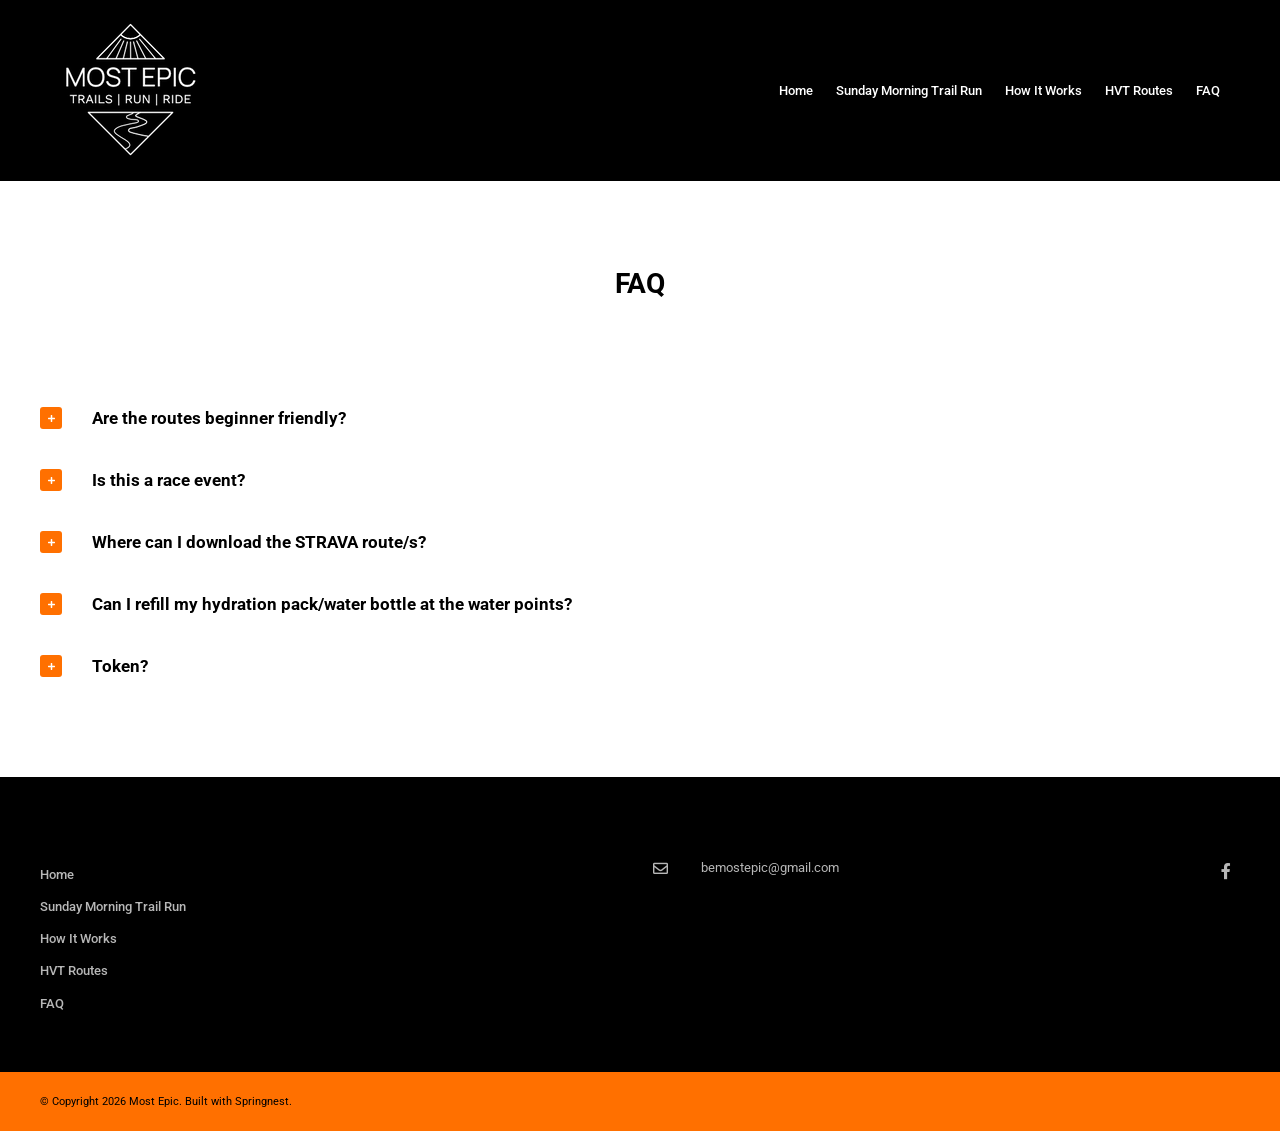
==== commit 679c7916: "Allow indexing and point canonical, og and schema URLs at mostepic.vorpal.digital Removes the noinde" ====
--- a/pages/faq/index.html
+++ b/pages/faq/index.html
@@ -19,13 +19,12 @@
 <meta content="" name="description"/>
 <meta content="width=device-width, initial-scale=1" name="viewport"/>
 <meta content="telephone=no" name="format-detection"/>
-<meta content="noindex" name="robots"/>
-<link href="https://mostepic.springnest.com/pages/faq/" rel="canonical"/>
-<script type="application/ld+json">{"@context":"https://schema.org","@graph":[{"@type":"LocalBusiness","@id":"https://mostepic.springnest.com/#organization","name":"Most Epic","url":"https://mostepic.springnest.com/","logo":"https://mostepic.springnest.com/media/img/1kn/logod72bd38.png","image":["https://mostepic.springnest.com/media/img/1kn/logod72bd38.png"],"geo":{"@type":"GeoCoordinates","latitude":-25.781688,"longitude":28.388683},"email":"bemostepic@gmail.com","sameAs":["https://www.facebook.com/profile.php?id=61579419755031"],"potentialAction":{"@type":"ReserveAction","target":{"@type":"EntryPoint","urlTemplate":"https://chat.whatsapp.com/KJSJ4vc2d5w1RvkFvCfgeq?mode=gi_t"}}},{"@type":"WebSite","@id":"https://mostepic.springnest.com/#website","name":"Most Epic","url":"https://mostepic.springnest.com/","publisher":{"@id":"https://mostepic.springnest.com/#organization"}},{"@type":"WebPage","@id":"https://mostepic.springnest.com/pages/faq/#webpage","url":"https://mostepic.springnest.com/pages/faq/","name":"FAQ","isPartOf":{"@id":"https://mostepic.springnest.com/#website"}}]}</script>
+<link href="https://mostepic.vorpal.digital/pages/faq/" rel="canonical"/>
+<script type="application/ld+json">{"@context":"https://schema.org","@graph":[{"@type":"LocalBusiness","@id":"https://mostepic.vorpal.digital/#organization","name":"Most Epic","url":"https://mostepic.vorpal.digital/","logo":"https://mostepic.vorpal.digital/assets/b-cdn.springnest.com/media/img/1kn/logod72bd38-aea7945cd2.png","image":["https://mostepic.vorpal.digital/assets/b-cdn.springnest.com/media/img/1kn/logod72bd38-aea7945cd2.png"],"geo":{"@type":"GeoCoordinates","latitude":-25.781688,"longitude":28.388683},"email":"bemostepic@gmail.com","sameAs":["https://www.facebook.com/profile.php?id=61579419755031"],"potentialAction":{"@type":"ReserveAction","target":{"@type":"EntryPoint","urlTemplate":"https://chat.whatsapp.com/KJSJ4vc2d5w1RvkFvCfgeq?mode=gi_t"}}},{"@type":"WebSite","@id":"https://mostepic.vorpal.digital/#website","name":"Most Epic","url":"https://mostepic.vorpal.digital/","publisher":{"@id":"https://mostepic.vorpal.digital/#organization"}},{"@type":"WebPage","@id":"https://mostepic.vorpal.digital/pages/faq/#webpage","url":"https://mostepic.vorpal.digital/pages/faq/","name":"FAQ","isPartOf":{"@id":"https://mostepic.vorpal.digital/#website"}}]}</script>
 <meta content="summary_large_image" name="twitter:card"/>
 <meta content="FAQ - Most Epic" name="twitter:title"/>
 <meta content="" name="twitter:description"/>
-<meta content="https://mostepic.springnest.com/pages/faq/" property="og:url"/>
+<meta content="https://mostepic.vorpal.digital/pages/faq/" property="og:url"/>
 <meta content="205541306225909" property="fb:app_id"/>
 <meta content="FAQ - Most Epic" property="og:title"/>
 <meta content="" property="og:description"/>
--- a/assets/fonts.googleapis.com/css-41bc94bdaa.css
+++ b/assets/fonts.googleapis.com/css-41bc94bdaa.css
@@ -0,0 +1,62 @@
+@font-face {
+  font-family: 'Montserrat';
+  font-style: normal;
+  font-weight: 400;
+  font-display: swap;
+  src: url(../fonts.gstatic.com/s/montserrat/v31/JTUHjIg1_i6t8kCHKm4532VJOt5-QNFgpCtr6Hw5aX8.ttf) format('truetype');
+}
+@font-face {
+  font-family: 'Oswald';
+  font-style: normal;
+  font-weight: 700;
+  font-display: swap;
+  src: url(../fonts.gstatic.com/s/oswald/v57/TK3_WkUHHAIjg75cFRf3bXL8LICs1xZosUZiYA.ttf) format('truetype');
+}
+@font-face {
+  font-family: 'Roboto';
+  font-style: italic;
+  font-weight: 400;
+  font-stretch: normal;
+  font-display: swap;
+  src: url(../fonts.gstatic.com/s/roboto/v51/KFOKCnqEu92Fr1Mu53ZEC9_Vu3r1gIhOszmOClHrs6ljXfMMLoHQuAj-lg.ttf) format('truetype');
+}
+@font-face {
+  font-family: 'Roboto';
+  font-style: italic;
+  font-weight: 700;
+  font-stretch: normal;
+  font-display: swap;
+  src: url(../fonts.gstatic.com/s/roboto/v51/KFOKCnqEu92Fr1Mu53ZEC9_Vu3r1gIhOszmOClHrs6ljXfMMLmbXuAj-lg.ttf) format('truetype');
+}
+@font-face {
+  font-family: 'Roboto';
+  font-style: normal;
+  font-weight: 300;
+  font-stretch: normal;
+  font-display: swap;
+  src: url(../fonts.gstatic.com/s/roboto/v51/KFOMCnqEu92Fr1ME7kSn66aGLdTylUAMQXC89YmC2DPNWuaabVmUiA8.ttf) format('truetype');
+}
+@font-face {
+  font-family: 'Roboto';
+  font-style: normal;
+  font-weight: 400;
+  font-stretch: normal;
+  font-display: swap;
+  src: url(../fonts.gstatic.com/s/roboto/v51/KFOMCnqEu92Fr1ME7kSn66aGLdTylUAMQXC89YmC2DPNWubEbVmUiA8.ttf) format('truetype');
+}
+@font-face {
+  font-family: 'Roboto';
+  font-style: normal;
+  font-weight: 500;
+  font-stretch: normal;
+  font-display: swap;
+  src: url(../fonts.gstatic.com/s/roboto/v51/KFOMCnqEu92Fr1ME7kSn66aGLdTylUAMQXC89YmC2DPNWub2bVmUiA8.ttf) format('truetype');
+}
+@font-face {
+  font-family: 'Roboto';
+  font-style: normal;
+  font-weight: 700;
+  font-stretch: normal;
+  font-display: swap;
+  src: url(../fonts.gstatic.com/s/roboto/v51/KFOMCnqEu92Fr1ME7kSn66aGLdTylUAMQXC89YmC2DPNWuYjalmUiA8.ttf) format('truetype');
+}
